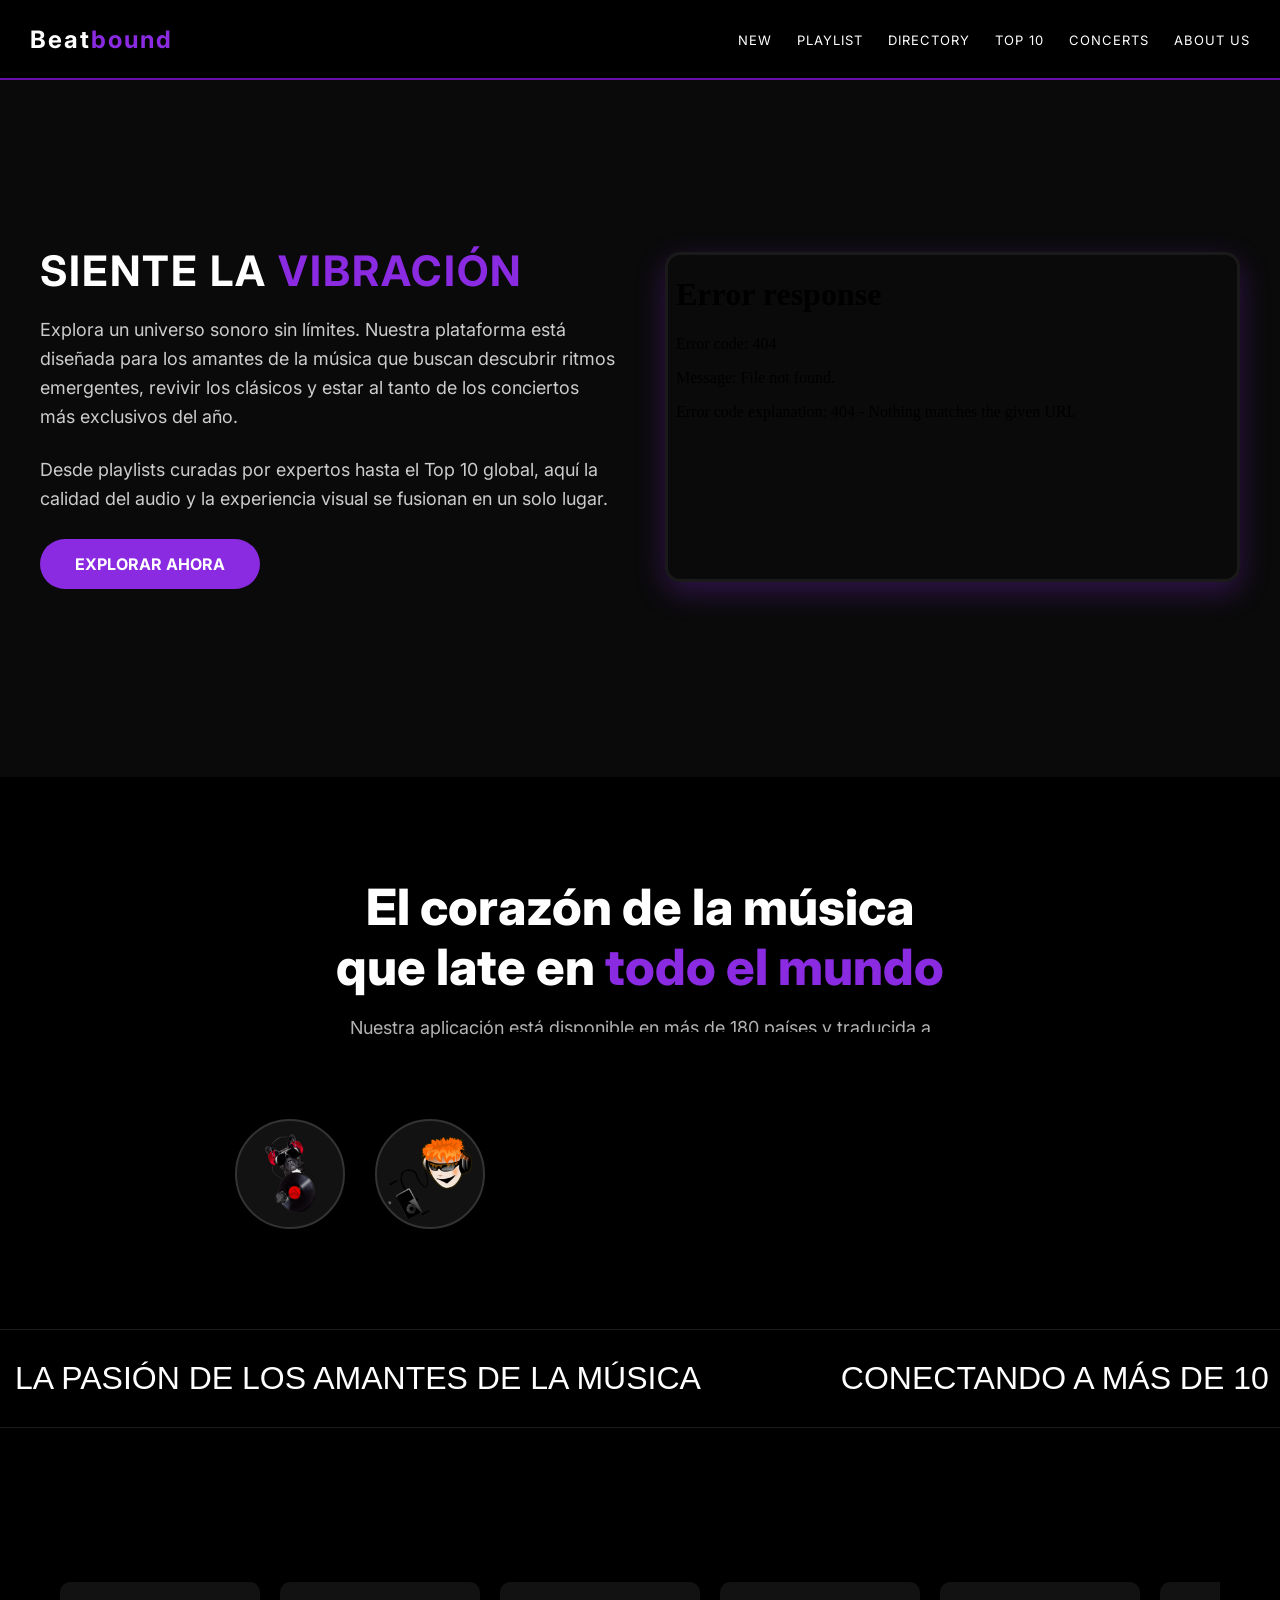
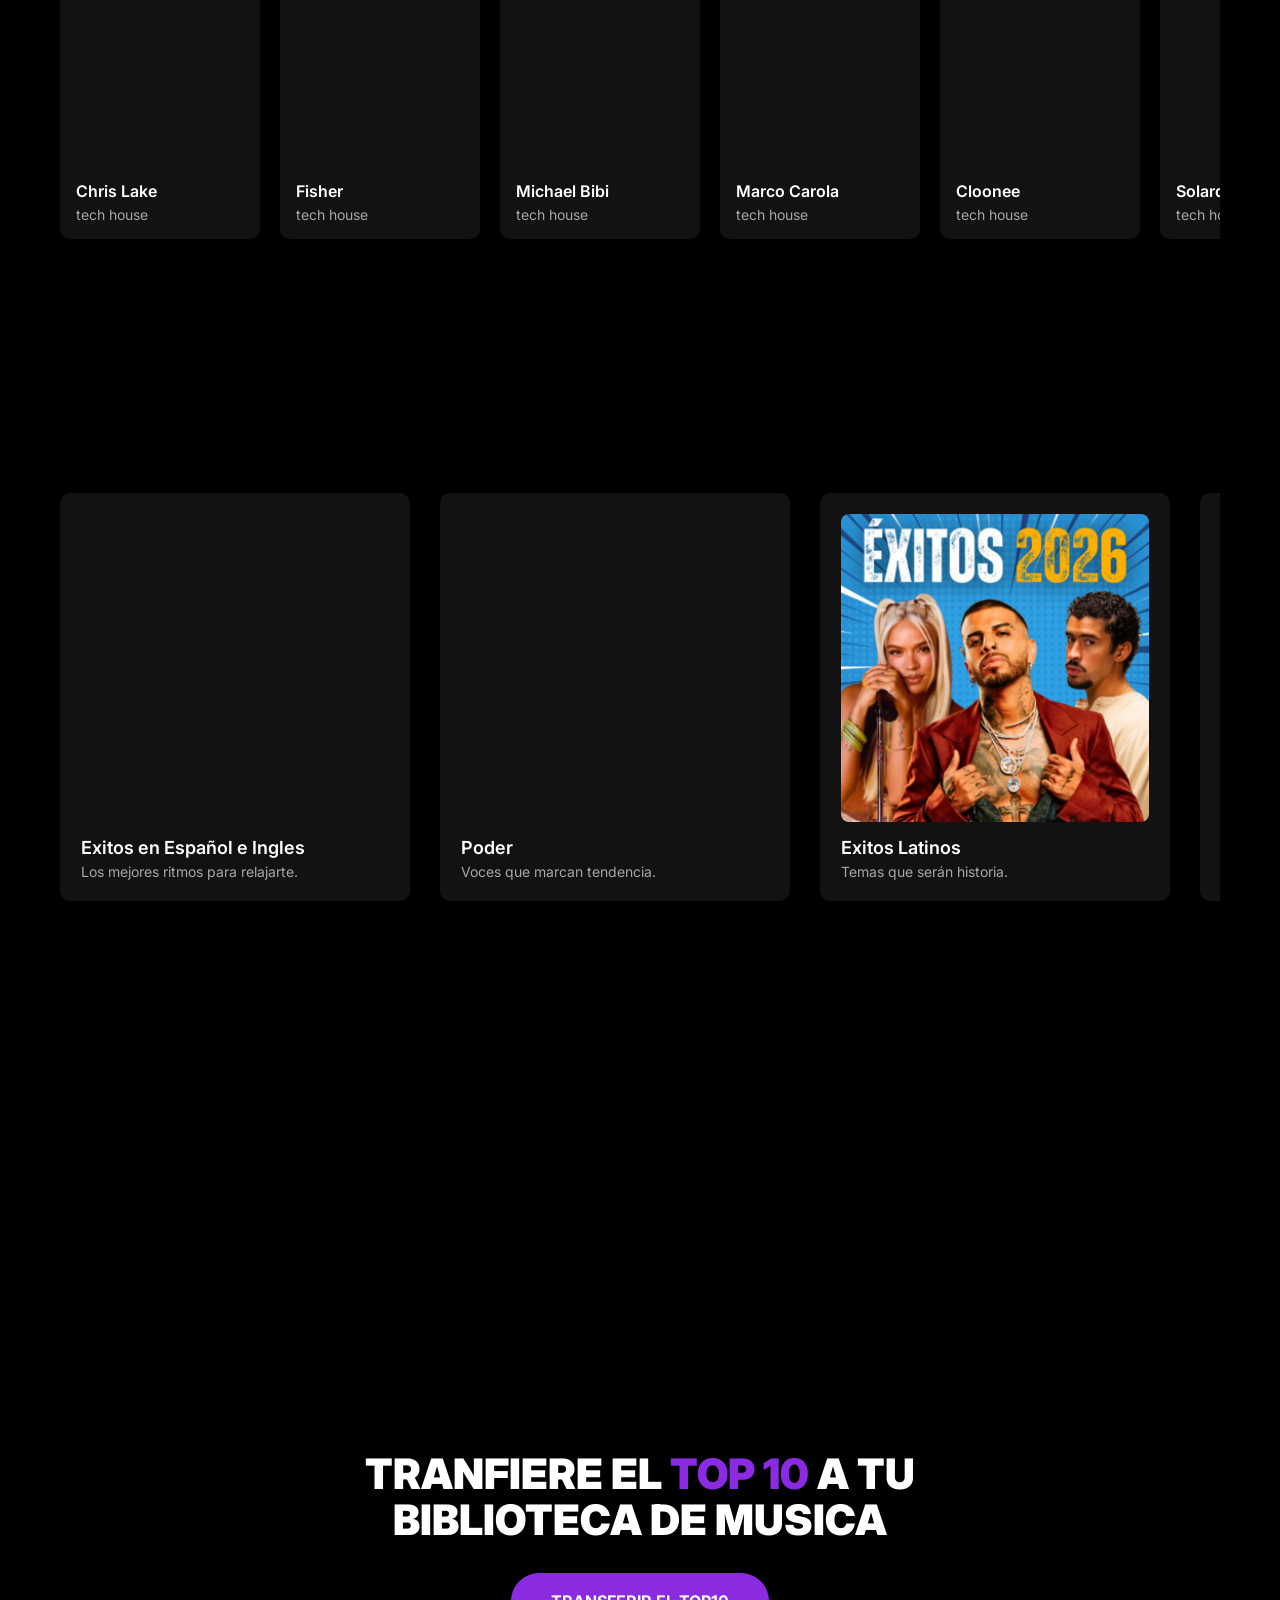
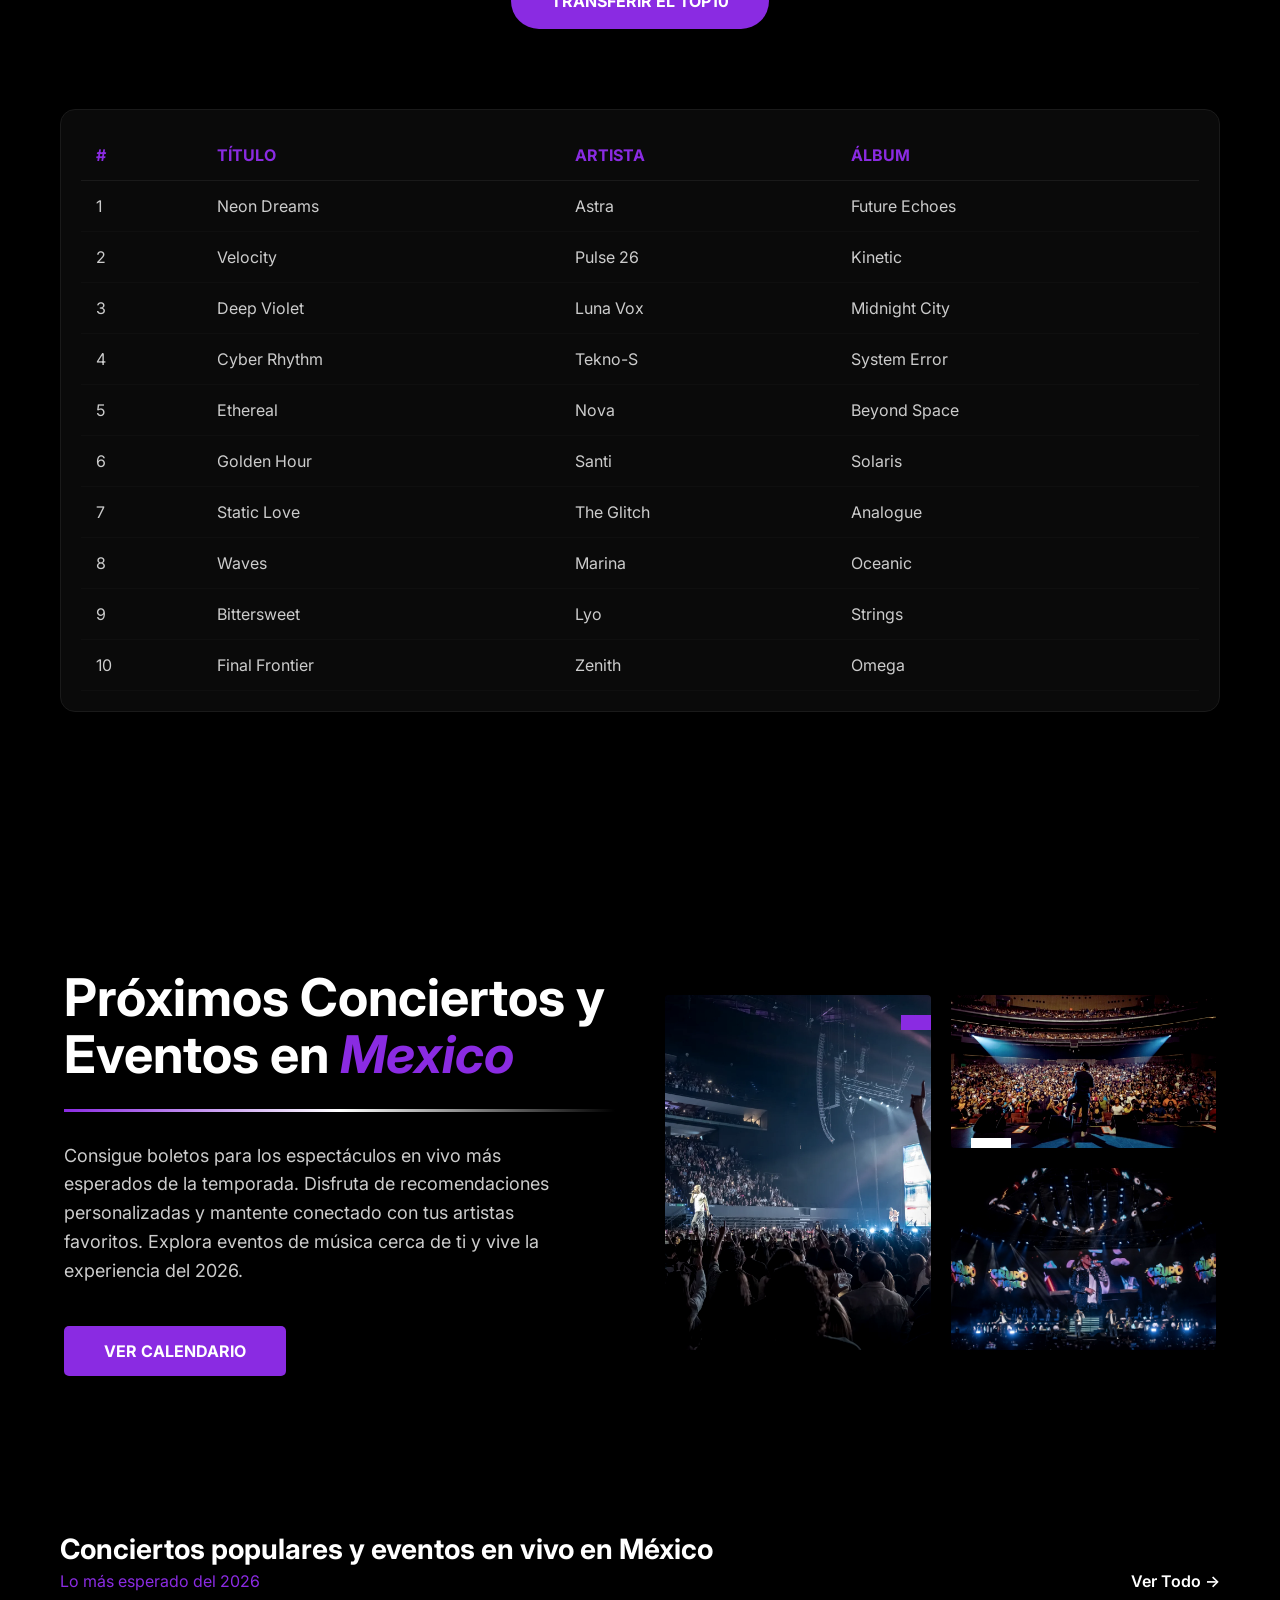
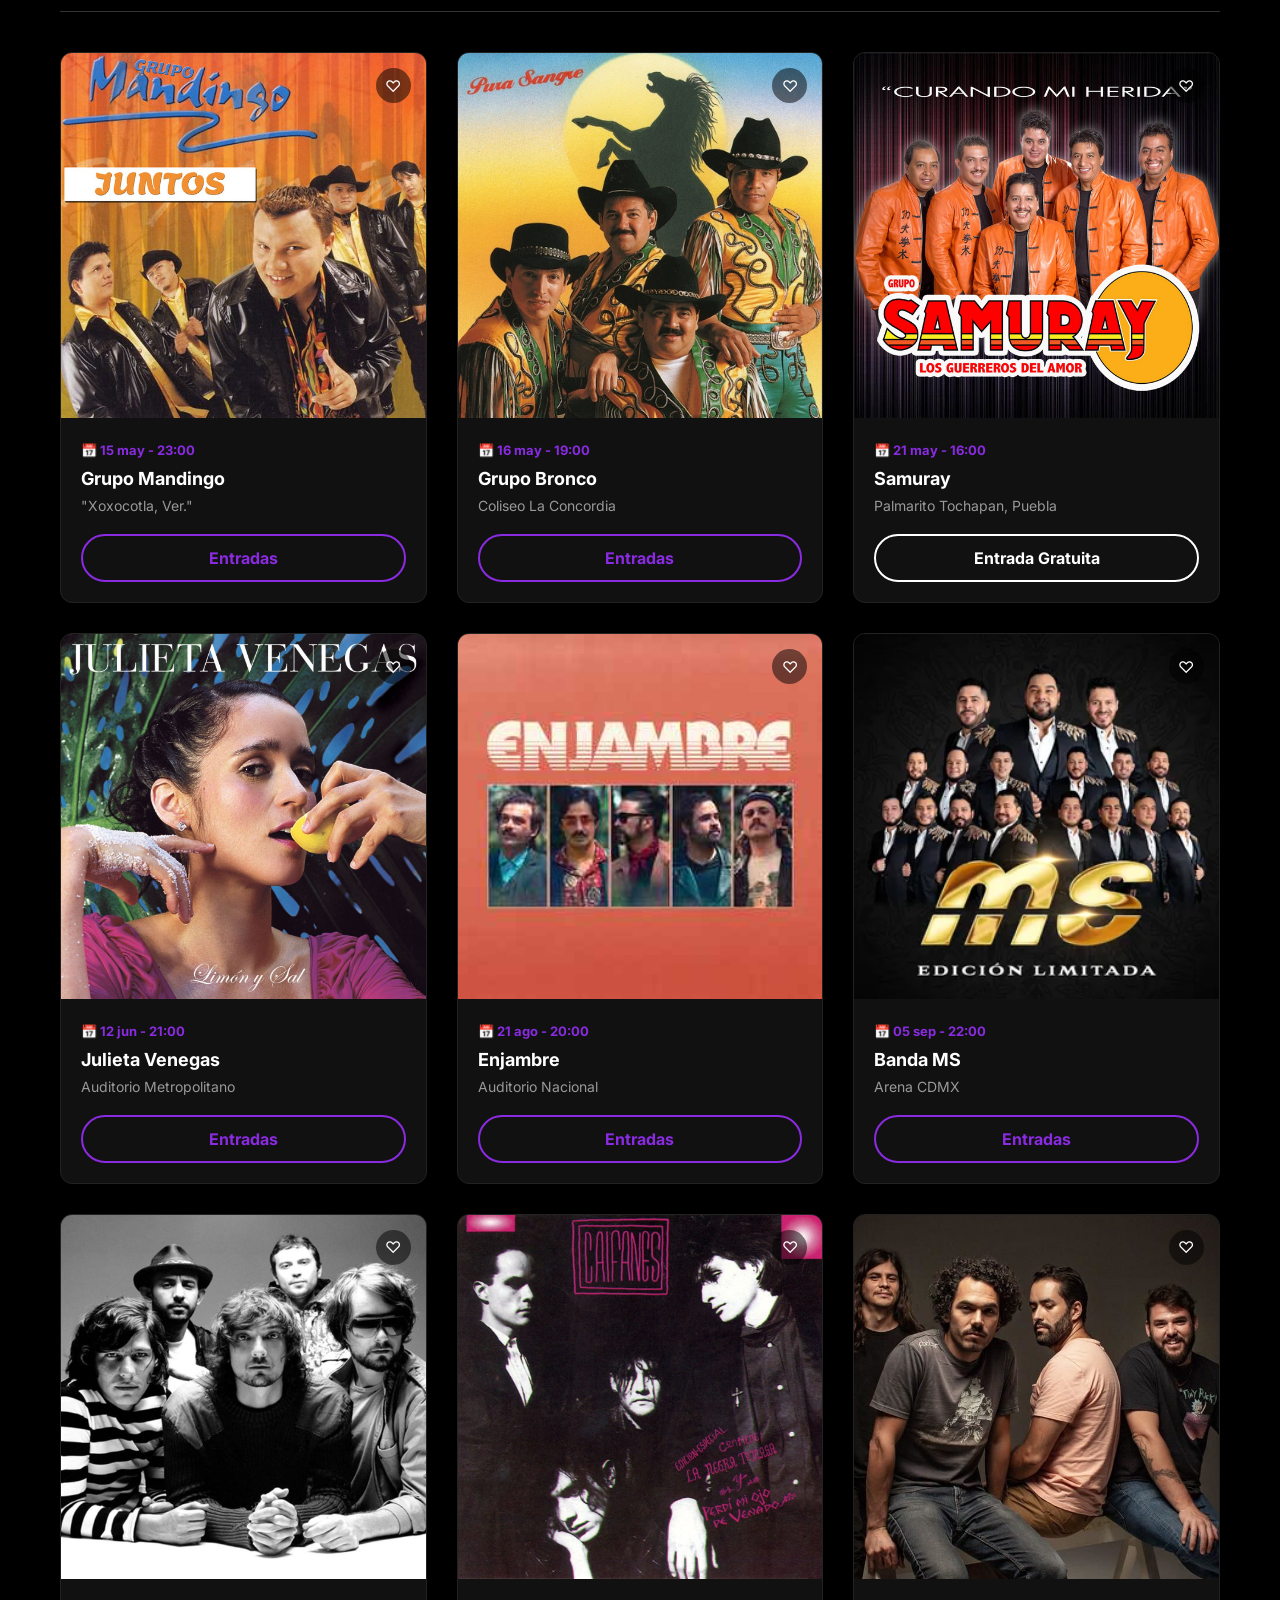
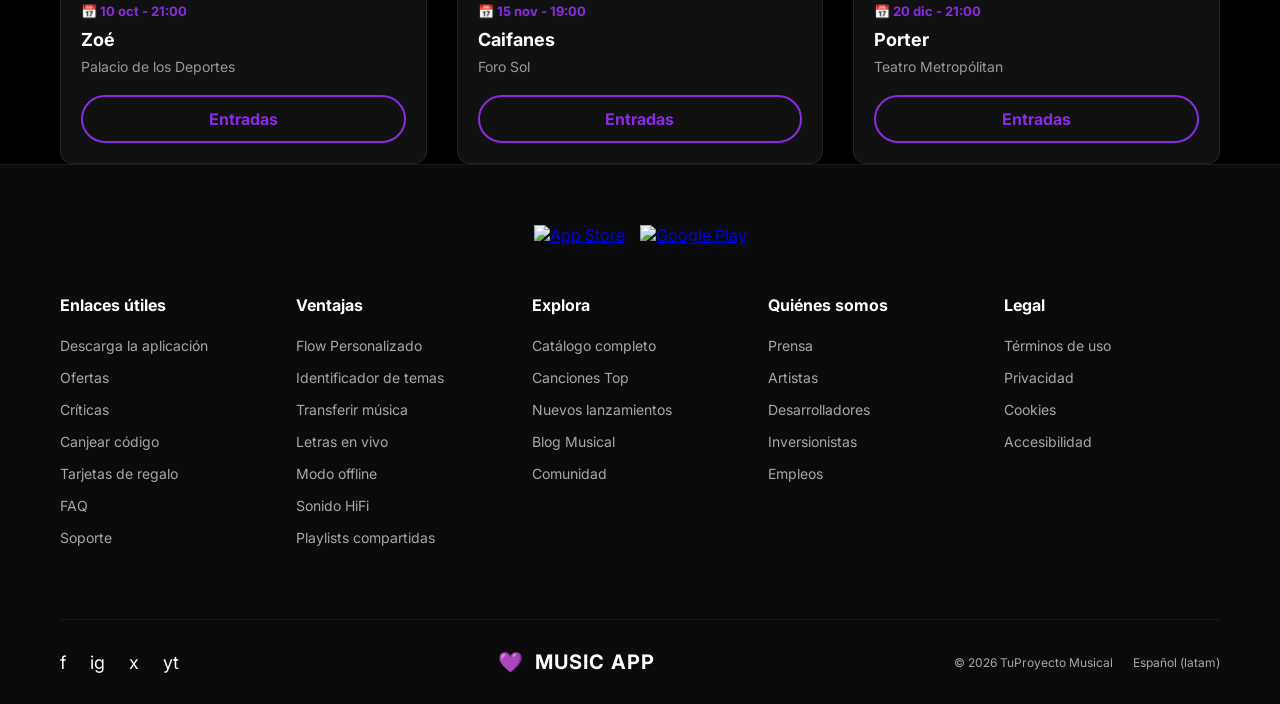
==== index.html @ add7753a "Add files via upload" ====
<!DOCTYPE html>
<html lang="en">
<head>
    <meta charset="UTF-8">
    <meta name="viewport" content="width=device-width, initial-scale=1.0">
    <link rel="stylesheet" href="CSS/ESTILO.CSS">
    <link rel="stylesheet" href="CSS/PT1.CSS">
    <link rel="stylesheet" href="CSS/SEPARADOR.CSS">
    <link rel="stylesheet" href="CSS/SLIDER1.CSS">
    <link rel="stylesheet" href="CSS/ARTISTAS DEL MOMENTO.CSS">
    <link rel="stylesheet" href="CSS/TOP10.CSS">
    <link rel="stylesheet" href="CSS/conciertos.css">
    <link rel="stylesheet" href="CSS/pie copy.css">
    <link rel="stylesheet" href="CSS/PLAYLIST.CSS"
    <title>Document</title>
</head>
<body>
  <!DOCTYPE html>
<html lang="es">
<head>
    <meta charset="UTF-8">
    <meta name="viewport" content="width=device-width, initial-scale=1.0">
    <title>Menú Elegante Morado</title>
    <link rel="stylesheet" href="style.css">
</head>
<body>

    <nav class="navbar">
        <div class="nav-container">
            <!-- Sección del Logo -->
            <div class="logo">
                <a href="#">Beat<span>bound</span></a>
            </div>

            <!-- Checkbox invisible para controlar el menú móvil -->
            <input type="checkbox" id="menu-toggle">
            <label for="menu-toggle" class="hamburger">&#9776;</label>

            <!-- Opciones del Menú -->
            <ul class="nav-links">
                <li><a href="#">NEW</a></li>
                <li><a href="#">PLAYLIST</a></li>
                <li><a href="#">DIRECTORY</a></li>
                <li><a href="#">TOP 10</a></li>
                <li><a href="#">CONCERTS</a></li>
                <li><a href="#"class="btn-about us">ABOUT US</a></li>
            </ul>
        </div>
    </nav>

    <!-- Contenedor para el resto del sitio -->
    <header class="hero">
        <h1>Bienvenidos</h1>
    </header>

 <section class="music-section">
    <div class="section-container">
        <!-- Columna Izquierda: Descripción -->
        <div class="column-text">
            <h2 class="title">Siente la <span>Vibración</span></h2>
            <p class="description">
                Explora un universo sonoro sin límites. Nuestra plataforma está diseñada para los amantes de la música que buscan descubrir ritmos emergentes, revivir los clásicos y estar al tanto de los conciertos más exclusivos del año.
            </p>
            <p class="description">
                Desde playlists curadas por expertos hasta el Top 10 global, aquí la calidad del audio y la experiencia visual se fusionan en un solo lugar.
            </p>
            <a href="#" class="cta-button">EXPLORAR AHORA</a>
        </div>

        <!-- Columna Derecha: Video -->
        <div class="column-video">
            <div class="video-wrapper">
                <!-- Reemplaza el ID del video tras "embed/" por el tuyo -->
                <iframe 
                    src="VIDEOS/videoplayback.mp4" 
                    title="Reproductor de música" 
                    frameborder="0" 
                    allow="accelerometer; autoplay; clipboard-write; encrypted-media; gyroscope; picture-in-picture" 
                    allowfullscreen>
                </iframe>
            </div>
        </div>
    </div>
 </section>



    <section class="world-music-section">
        <!-- Título principal con span para resaltar en morado -->
        <h1 class="main-title">
            El corazón de la música <br> 
            que late en <span>todo el mundo</span>
        </h1>
        
        <!-- Subtítulo descriptivo -->
        <p class="sub-title">
            Nuestra aplicación está disponible en más de 180 países y traducida a 26 idiomas.
        </p>
        
        <!-- Contenedor de la fila de personajes (estilo imagen_97545c.png) -->
        <div class="avatars-row">
            <div class="avatar-card">
                <img src="IMAGENES/pngwing.com.png" alt="Usuario 1">
            </div>
            <div class="avatar-card">
                <img src="IMAGENES/pngwing.com (1).png" alt="Usuario 2">
            </div>
            <div class="avatar-card">
                <img src="IMAGENES/pngwing.com (3).png" alt="Usuario 3">
            </div>
            <div class="avatar-card">
                <img src="IMAGENES/pngwing.com (4).png" alt="Usuario 4">
            </div>
            <div class="avatar-card">
                <img src="IMAGENES/pngwing.com (5).png" alt="Usuario 5">
            </div>
            <div class="avatar-card">
                <img src="IMAGENES/pngwing.com (2).png" alt="Usuario 6">
            </div>
        </div>
    </section>

</section>

<section class="ticker-section">
        <div class="ticker-wrap">
            <div class="ticker-track">
                <!-- Contenido 1 -->
                <span class="ticker-phrase">LA PASIÓN DE LOS AMANTES DE LA MÚSICA</span>
                <span class="music-heart"></span>
                <span class="ticker-phrase">CONECTANDO A MÁS DE 10 MILLONES</span>
                <span class="music-heart"></span>
                
                <!-- Contenido 2 (Duplicado exacto para efecto infinito) -->
                <span class="ticker-phrase">LA PASIÓN DE LOS AMANTES DE LA MÚSICA</span>
                <span class="music-heart"></span>
                <span class="ticker-phrase">CONECTANDO A MÁS DE 10 MILLONES</span>
                <span class="music-heart"></span>
            </div>
        </div>
    </section>

<!DOCTYPE html>
<html lang="es">
<head>
    <meta charset="UTF-8">
    <meta name="viewport" content="width=device-width, initial-scale=1.0">
    <title>Sección Artistas</title>
    <link rel="stylesheet" href="style.css">
</head>
<body>

    <section class="artists-section">
        <div class="container">
            <!-- Título de la sección -->
            <h2 class="section-title">ARTISTAS DEL MOMENTO</h2>

            <!-- Contenedor horizontal de Artistas -->
            <div class="artists-grid">
                
                <!-- Tarjeta de Artista 1 -->
                <div class="artist-card">
                    <div class="image-container">
                        <!-- Reemplaza con la URL real de la imagen (cuadrada) -->
                        <img src="IMAGENES/artista1.jpg">
                        <!-- Icono de reproducción al pasar el mouse -->
                        <div class="play-overlay">&#9658;</div>
                    </div>
                    <div class="artist-info">
                        <h3>Chris Lake</h3>
                        <p>tech house</p>
                    </div>
                </div>

                <!-- Tarjeta de Artista 2 -->
                <div class="artist-card">
                    <div class="image-container">
                        <img src="IMAGENES/artista2.jpg"alt="Artista 2">
                        <div class="play-overlay">&#9658;</div>
                    </div>
                    <div class="artist-info">
                        <h3>Fisher</h3>
                        <p>tech house</p>
                    </div>
                </div>

                <!-- Tarjeta de Artista 3 -->
                <div class="artist-card">
                    <div class="image-container">
                        <img src="IMAGENES/artista3.jpg"alt="Artista 3">
                        <div class="play-overlay">&#9658;</div>
                    </div>
                    <div class="artist-info">
                        <h3>Michael Bibi</h3>
                        <p>tech house</p>
                    </div>
                </div>

                <!-- Tarjeta de Artista 4 -->
                <div class="artist-card">
                    <div class="image-container">
                        <img src="IMAGENES/artista4.jpg"alt="Artista 4">
                        <div class="play-overlay">&#9658;</div>
                    </div>
                    <div class="artist-info">
                        <h3>Marco Carola</h3>
                        <p>tech house</p>
                    </div>
                </div>

                <!-- Tarjeta de Artista 5 -->
                <div class="artist-card">
                    <div class="image-container">
                        <img src="IMAGENES/artista5.jpg"alt="Artista 5">
                        <div class="play-overlay">&#9658;</div>
                    </div>
                    <div class="artist-info">
                        <h3>Cloonee</h3>
                        <p>tech house</p>
                    </div>
                </div>

                <!-- Tarjeta de Artista 6 -->
                <div class="artist-card">
                    <div class="image-container">
                        <img src="IMAGENES/artista6.jpg"alt="Artista 6">
                        <div class="play-overlay">&#9658;</div>
                    </div>
                    <div class="artist-info">
                        <h3>Solardo</h3>
                        <p>tech housE</p>
                    </div>
                </div>

            </div> <!-- Fin de artists-grid -->
        </div> <!-- Fin de container -->
    </section>

    <section class="playlists-section">
        <div class="container">
            <!-- Título de la sección -->
            <h2 class="section-title">PLAYLISTS DEL MOMENTO</h2>

            <!-- Contenedor de la cuadrícula de Playlists (2 filas de 3) -->
            <div class="playlists-grid">
                
                <!-- Playlist 1 (Fila 1, Col 1) -->
                <div class="playlist-card">
                    <div class="image-container">
                        <!-- Reemplaza con la URL real de la imagen -->
                        <img src="IMAGENES/pl1.jpg" alt="Playlist 1">
                        <!-- Icono de reproducción al pasar el mouse -->
                
                    </div>
                    <div class="playlist-info">
                        <h3>Exitos en Español e Ingles</h3>
                        <p>Los mejores ritmos para relajarte.</p>
                    </div>
                </div>

                <!-- Playlist 2 (Fila 1, Col 2) -->
                <div class="playlist-card">
                    <div class="image-container">
                        <img src="IMAGENES/pl2.jpg" alt="Playlist 2">
               
                    </div>
                    <div class="playlist-info">
                        <h3>Poder</h3>
                        <p>Voces que marcan tendencia.</p>
                    </div>
                </div>

                <!-- Playlist 3 (Fila 1, Col 3) -->
                <div class="playlist-card">
                    <div class="image-container">
                        <img src="IMAGENES/pl3.jpg" alt="Playlist 3">
                    
                    </div>
                    <div class="playlist-info">
                        <h3>Exitos Latinos</h3>
                        <p>Temas que serán historia.</p>
                    </div>
                </div>

                <!-- Playlist 4 (Fila 2, Col 1) -->
                <div class="playlist-card">
                    <div class="image-container">
                        <img src="IMAGENES/pl4.webp" alt="Playlist 4">
                      
                    </div>
                    <div class="playlist-info">
                        <h3>Chill Urbano</h3>
                        <p>Beats relajados.</p>
                    </div>
                </div>

                <!-- Playlist 5 (Fila 2, Col 2) -->
                <div class="playlist-card">
                    <div class="image-container">
                        <img src="IMAGENES/pl5.jpg" alt="Playlist 5">
                        
                    </div>
                    <div class="playlist-info">
                        <h3>Piso de Baile</h3>
                        <p>La energía que necesitas para la fiesta.</p>
                    </div>
                </div>

                <!-- Playlist 6 (Fila 2, Col 3) -->
                <div class="playlist-card">
                    <div class="image-container">
                        <img src="IMAGENES/pl6.jpg" alt="Playlist 6">
                        
                    </div>
                    <div class="playlist-info">
                        <h3>Hecho de Barrio</h3>
                        <p>Descubre sonidos de todo el mundo.</p>
                    </div>
                </div>

            </div> <!-- Fin de playlists-grid -->
        </div> <!-- Fin de container -->
    </section>


<section class="transfer-section">
        <!-- Collage de portadas (Estilo visual de la imagen) -->
        <div class="collage-container">
            <div class="album-art art-1"><img src="IMAGENES/tp1.jpg" alt="Cover 1"></div>
            <div class="album-art art-2"><img src="IMAGENES/tp2.jpg" alt="Cover 2"></div>
            <div class="album-art art-3">
                <div class="transfer-card">
                    <div class="card-icons">🎵 ➔ 💜</div>
                    <div class="progress-bar"><div class="fill"></div></div>
                    <div class="percentage">70%</div>
                </div>
            </div>
            <div class="album-art art-4"><img src="IMAGENES/tp3.jpg" alt="Cover 3"></div>
            <div class="album-art art-5"><img src="IMAGENES/tp4.jpg" alt="Cover 4"></div>
        </div>

        <!-- Texto y Botón solicitado -->
        <div class="transfer-content">
            <h1 class="transfer-title">TRANFIERE EL <span>TOP 10</span> A TU BIBLIOTECA DE MUSICA</h1>
            <a href="#" class="transfer-btn">TRANSFERIR EL TOP10</a>
        </div>

        <!-- Tabla del Top 10 2026 -->
        <div class="top-list-container">
            <table class="top-table">
                <thead>
                    <tr>
                        <th>#</th>
                        <th>TÍTULO</th>
                        <th>ARTISTA</th>
                        <th>ÁLBUM</th>
                    </tr>
                </thead>
                <tbody>
                    <tr><td>1</td><td>Neon Dreams</td><td>Astra</td><td>Future Echoes</td></tr>
                    <tr><td>2</td><td>Velocity</td><td>Pulse 26</td><td>Kinetic</td></tr>
                    <tr><td>3</td><td>Deep Violet</td><td>Luna Vox</td><td>Midnight City</td></tr>
                    <tr><td>4</td><td>Cyber Rhythm</td><td>Tekno-S</td><td>System Error</td></tr>
                    <tr><td>5</td><td>Ethereal</td><td>Nova</td><td>Beyond Space</td></tr>
                    <tr><td>6</td><td>Golden Hour</td><td>Santi</td><td>Solaris</td></tr>
                    <tr><td>7</td><td>Static Love</td><td>The Glitch</td><td>Analogue</td></tr>
                    <tr><td>8</td><td>Waves</td><td>Marina</td><td>Oceanic</td></tr>
                    <tr><td>9</td><td>Bittersweet</td><td>Lyo</td><td>Strings</td></tr>
                    <tr><td>10</td><td>Final Frontier</td><td>Zenith</td><td>Omega</td></tr>
                </tbody>
            </table>
        </div>
    </section>


<section class="events-banner">
        <div class="banner-container">
            
            <!-- Columna Izquierda: Información -->
            <div class="info-side">
                <h1 class="banner-title">Próximos Conciertos y Eventos en <span>Mexico</span></h1>
                <div class="divider"></div>
                <p class="banner-description">
                    Consigue boletos para los espectáculos en vivo más esperados de la temporada. 
                    Disfruta de recomendaciones personalizadas y mantente conectado con tus artistas favoritos. 
                    Explora eventos de música cerca de ti y vive la experiencia del 2026.
                </p>
                <a href="#" class="banner-btn">VER CALENDARIO</a>
            </div>

            <!-- Columna Derecha: Collage de Imágenes -->
            <div class="image-side">
                <div class="img-wrapper large">
                    <img src="IMAGENES/con1.webp" alt="Concierto Principal">
                    <div class="accent-box purple"></div>
                </div>
                <div class="img-wrapper medium">
                    <img src="IMAGENES/con2.webp" alt="Banda en vivo">
                    <div class="accent-box white"></div>
                </div>
                <div class="img-wrapper small">
                    <img src="IMAGENES/con3.jpg" alt="Público">
                </div>
            </div>

        </div>
    </section>


<section class="concerts-section">
        <div class="container">
            <!-- Encabezado de la sección -->
            <div class="header-flex">
                <div class="header-text">
                    <h2>Conciertos populares y eventos en vivo en México</h2>
                    <p>Lo más esperado del 2026</p>
                </div>
                <a href="#" class="view-all">Ver Todo &rarr;</a>
            </div>

            <!-- Cuadrícula de 3x3 -->
            <div class="concerts-grid">
                
                <!-- Tarjeta de ejemplo (Se repite 9 veces para completar las 3 filas) -->
                <!-- Fila 1 -->
                <div class="event-card">
                    <div class="img-box">
                        <img src="IMAGENES/gr1.jpg" alt="Concierto">
                        <span class="heart-icon">&#9825;</span>
                    </div>
                    <div class="event-details">
                        <span class="date">📅 15 may - 23:00</span>
                        <h3>Grupo Mandingo</h3>
                        <p class="location">"Xoxocotla, Ver."</p>
                        <a href="#" class="btn-tickets">Entradas</a>
                    </div>
                </div>

                <div class="event-card">
                    <div class="img-box">
                        <img src="IMAGENES/gr2.jpg" alt="Concierto">
                        <span class="heart-icon">&#9825;</span>
                    </div>
                    <div class="event-details">
                        <span class="date">📅 16 may - 19:00</span>
                        <h3>Grupo Bronco</h3>
                        <p class="location">Coliseo La Concordia</p>
                        <a href="#" class="btn-tickets">Entradas</a>
                    </div>
                </div>

                <div class="event-card">
                    <div class="img-box">
                        <img src="IMAGENES/gr3.jpg" alt="Concierto">
                        <span class="heart-icon">&#9825;</span>
                    </div>
                    <div class="event-details">
                        <span class="date">📅 21 may - 16:00</span>
                        <h3>Samuray</h3>
                        <p class="location">Palmarito Tochapan, Puebla</p>
                        <a href="#" class="btn-tickets free">Entrada Gratuita</a>
                    </div>
                </div>

                <!-- Fila 2 -->
                <div class="event-card">
                    <div class="img-box">
                        <img src="IMAGENES/gr4.jpg" alt="Concierto">
                        <span class="heart-icon">&#9825;</span>
                    </div>
                    <div class="event-details">
                        <span class="date">📅 12 jun - 21:00</span>
                        <h3>Julieta Venegas</h3>
                        <p class="location">Auditorio Metropolitano</p>
                        <a href="#" class="btn-tickets">Entradas</a>
                    </div>
                </div>

                <div class="event-card">
                    <div class="img-box">
                        <img src="IMAGENES/gr5.jpg" alt="Concierto">
                        <span class="heart-icon">&#9825;</span>
                    </div>
                    <div class="event-details">
                        <span class="date">📅 21 ago - 20:00</span>
                        <h3>Enjambre</h3>
                        <p class="location">Auditorio Nacional</p>
                        <a href="#" class="btn-tickets">Entradas</a>
                    </div>
                </div>

                <div class="event-card">
                    <div class="img-box">
                        <img src="IMAGENES/gr6.webp" alt="Concierto">
                        <span class="heart-icon">&#9825;</span>
                    </div>
                    <div class="event-details">
                        <span class="date">📅 05 sep - 22:00</span>
                        <h3>Banda MS</h3>
                        <p class="location">Arena CDMX</p>
                        <a href="#" class="btn-tickets">Entradas</a>
                    </div>
                </div>

                <!-- Fila 3 -->
                <div class="event-card">
                    <div class="img-box">
                        <img src="IMAGENES/gr7.jpg" alt="Concierto">
                        <span class="heart-icon">&#9825;</span>
                    </div>
                    <div class="event-details">
                        <span class="date">📅 10 oct - 21:00</span>
                        <h3>Zoé</h3>
                        <p class="location">Palacio de los Deportes</p>
                        <a href="#" class="btn-tickets">Entradas</a>
                    </div>
                </div>

                <div class="event-card">
                    <div class="img-box">
                        <img src="IMAGENES/gr8.jpg" alt="Concierto">
                        <span class="heart-icon">&#9825;</span>
                    </div>
                    <div class="event-details">
                        <span class="date">📅 15 nov - 19:00</span>
                        <h3>Caifanes</h3>
                        <p class="location">Foro Sol</p>
                        <a href="#" class="btn-tickets">Entradas</a>
                    </div>
                </div>

                <div class="event-card">
                    <div class="img-box">
                        <img src="IMAGENES/gr9.jpg" alt="Concierto">
                        <span class="heart-icon">&#9825;</span>
                    </div>
                    <div class="event-details">
                        <span class="date">📅 20 dic - 21:00</span>
                        <h3>Porter</h3>
                        <p class="location">Teatro Metropólitan</p>
                        <a href="#" class="btn-tickets">Entradas</a>
                    </div>
                </div>

            </div>
        </div>
    </section>

    


</body>

<footer class="main-footer">
    <div class="footer-container">
        
        <!-- Sección superior: Tiendas de Apps -->
        <div class="footer-apps">
            <a href="#" class="app-btn"><img src="https://upload.wikimedia.org/wikipedia/commons/3/3c/Download_on_the_App_Store_Badge.svg" alt="App Store"></a>
            <a href="#" class="app-btn"><img src="https://upload.wikimedia.org/wikipedia/commons/7/78/Google_Play_Store_badge_EN.svg" alt="Google Play"></a>
        </div>

        <!-- Sección central: Columnas de enlaces -->
        <div class="footer-grid">
            <div class="footer-column">
                <h3>Enlaces útiles</h3>
                <ul>
                    <li><a href="#">Descarga la aplicación</a></li>
                    <li><a href="#">Ofertas</a></li>
                    <li><a href="#">Críticas</a></li>
                    <li><a href="#">Canjear código</a></li>
                    <li><a href="#">Tarjetas de regalo</a></li>
                    <li><a href="#">FAQ</a></li>
                    <li><a href="#">Soporte</a></li>
                </ul>
            </div>

            <div class="footer-column">
                <h3>Ventajas</h3>
                <ul>
                    <li><a href="#">Flow Personalizado</a></li>
                    <li><a href="#">Identificador de temas</a></li>
                    <li><a href="#">Transferir música</a></li>
                    <li><a href="#">Letras en vivo</a></li>
                    <li><a href="#">Modo offline</a></li>
                    <li><a href="#">Sonido HiFi</a></li>
                    <li><a href="#">Playlists compartidas</a></li>
                </ul>
            </div>

            <div class="footer-column">
                <h3>Explora</h3>
                <ul>
                    <li><a href="#">Catálogo completo</a></li>
                    <li><a href="#">Canciones Top</a></li>
                    <li><a href="#">Nuevos lanzamientos</a></li>
                    <li><a href="#">Blog Musical</a></li>
                    <li><a href="#">Comunidad</a></li>
                </ul>
            </div>

            <div class="footer-column">
                <h3>Quiénes somos</h3>
                <ul>
                    <li><a href="#">Prensa</a></li>
                    <li><a href="#">Artistas</a></li>
                    <li><a href="#">Desarrolladores</a></li>
                    <li><a href="#">Inversionistas</a></li>
                    <li><a href="#">Empleos</a></li>
                </ul>
            </div>

            <div class="footer-column">
                <h3>Legal</h3>
                <ul>
                    <li><a href="#">Términos de uso</a></li>
                    <li><a href="#">Privacidad</a></li>
                    <li><a href="#">Cookies</a></li>
                    <li><a href="#">Accesibilidad</a></li>
                </ul>
            </div>
        </div>

        <!-- Sección inferior: Redes, Logo y Copyright -->
        <div class="footer-bottom">
            <div class="social-links">
                <a href="#">f</a>
                <a href="#">ig</a>
                <a href="#">x</a>
                <a href="#">yt</a>
            </div>

            <div class="footer-logo">
                <span class="heart-logo">💜</span> <strong>MUSIC APP</strong>
            </div>

            <div class="footer-info">
                <span>&copy; 2026 TuProyecto Musical</span>
                <span class="lang-selector">Español (latam)</span>
            </div>
        </div>

    </div>
</footer>
</html>
---- CSS/ESTILO.CSS ----
/* Importar fuente moderna */
@import url('https://fonts.googleapis.com/css2?family=Inter:wght@400;700&display=swap');

* {
    margin: 0;
    padding: 0;
    box-sizing: border-box;
    font-family: 'Inter', sans-serif;
}

body {
    background-color: #0a0a0a;
}

/* --- Navegador Principal --- */
.navbar {
    background: #000000;
    height: 80px;
    width: 100%;
    border-bottom: 2px solid #6a0dad; /* Línea morada elegante */
    position: fixed;
    top: 0;
    z-index: 1000;
    /* Animación de entrada: cae desde arriba */
    animation: slideDown 1s ease-out forwards;
}

.nav-container {
    height: 100%;
    margin: 0 auto;
    display: flex;
    justify-content: space-between; /* Logo izquierda, Links derecha */
    align-items: center;
    padding: 0 30px;
}

/* --- Estilo del Logo --- */
.logo a {
    color: #ffffff;
    font-size: 24px;
    font-weight: 700;
    text-decoration: none;
    letter-spacing: 2px;
}

.logo span {
    color: #8a2be2; /* Morado eléctrico */
}

/* --- Enlaces de Navegación --- */
.nav-links {
    display: flex;
    list-style: none;
}

.nav-links li {
    margin-left: 25px;
}

.nav-links a {
    color: #ffffff;
    text-decoration: none;
    font-size: 13px;
    font-weight: 400;
    letter-spacing: 1px;
    transition: color 0.3s ease;
}

.nav-links a:hover {
    color: #a349f5;
}

/* Botón especial para Conciertos */
.btn-conciertos {
    border: 1px solid #8a2be2;
    padding: 8px 15px;
    border-radius: 4px;
    background: rgba(138, 43, 226, 0.1);
}

.btn-conciertos:hover {
    background: #8a2be2 !important;
    color: white !important;
}

/* --- Menú Hamburguesa (Mobile) --- */
#menu-toggle {
    display: none;
}

.hamburger {
    display: none;
    color: white;
    font-size: 28px;
    cursor: pointer;
}

/* --- Animación de entrada --- */
@keyframes slideDown {
    0% {
        transform: translateY(-100%);
        opacity: 0;
    }
    100% {
        transform: translateY(0);
        opacity: 1;
    }
}

/* --- Responsive (Tabletas y Celulares) --- */
@media screen and (max-width: 850px) {
    .hamburger {
        display: block;
    }

    .nav-links {
        position: fixed;
        top: 80px;
        left: -100%; /* Oculto a la izquierda */
        flex-direction: column;
        background: #000;
        width: 100%;
        height: calc(100vh - 80px);
        text-align: center;
        transition: all 0.5s ease;
        padding-top: 50px;
    }

    .nav-links li {
        margin: 20px 0;
    }

    .nav-links a {
        font-size: 18px;
    }

    /* Mostrar menú al hacer clic en el checkbox */
    #menu-toggle:checked ~ .nav-links {
        left: 0;
    }
}
---- CSS/PT1.CSS ----
/* --- Configuración de la Sección --- */
.music-section {
    background-color: #0a0a0a; /* Negro fondo */
    padding: 80px 20px;
    display: flex;
    justify-content: center;
    align-items: center;
    min-height: 80vh;
}

.section-container {
    max-width: 1200px;
    width: 100%;
    display: grid;
    grid-template-columns: 1fr 1fr; /* Dos columnas iguales */
    gap: 50px;
    align-items: center;
}

/* --- Columna de Texto --- */
.column-text {
    color: #ffffff;
}

.column-text .title {
    font-size: 42px;
    font-weight: 700;
    margin-bottom: 20px;
    text-transform: uppercase;
    letter-spacing: 2px;
}

.column-text .title span {
    color: #8a2be2; /* Morado */
}

.column-text .description {
    font-size: 18px;
    line-height: 1.6;
    color: #cccccc; /* Blanco grisáceo para mejor lectura */
    margin-bottom: 25px;
}

/* Botón de Acción */
.cta-button {
    display: inline-block;
    padding: 15px 35px;
    background-color: #8a2be2;
    color: #ffffff;
    text-decoration: none;
    font-weight: 700;
    border-radius: 50px;
    transition: transform 0.3s ease, background-color 0.3s ease;
}

.cta-button:hover {
    background-color: #6a0dad;
    transform: scale(1.05);
}

/* --- Columna de Video --- */
.column-video {
    width: 100%;
}

.video-wrapper {
    position: relative;
    padding-bottom: 56.25%; /* Relación de aspecto 16:9 */
    height: 0;
    overflow: hidden;
    border-radius: 15px;
    border: 3px solid #1a1a1a;
    box-shadow: 0 10px 30px rgba(138, 43, 226, 0.3); /* Resplandor morado */
}

.video-wrapper iframe {
    position: absolute;
    top: 0;
    left: 0;
    width: 100%;
    height: 100%;
}

/* --- Responsive (Móvil) --- */
@media (max-width: 900px) {
    .section-container {
        grid-template-columns: 1fr; /* Una sola columna en móviles */
        text-align: center;
    }

    .column-text .title {
        font-size: 32px;
    }

    .column-video {
        order: -1; /* El video aparece arriba en móviles */
    }
}
---- CSS/SEPARADOR.CSS ----
/* --- Estilos Generales --- */
body {
    margin: 0;
    padding: 0;
    font-family: 'Helvetica Neue', Arial, sans-serif;
    background-color: #000000; /* Fondo negro puro */
    overflow-x: hidden;
}

/* --- Contenedor de la Sección --- */
.world-music-section {
    padding: 100px 20px;
    text-align: center;
    background-color: #000000;
    /* Animación de entrada similar al menú */
    animation: fadeInSlide 1.2s ease-out forwards;
}

/* --- Títulos --- */
.main-title {
    color: #ffffff; /* Blanco */
    font-size: 50px;
    font-weight: 800;
    line-height: 1.2;
    margin-bottom: 20px;
}

.main-title span {
    color: #8a2be2; /* Tu morado característico */
}

.sub-title {
    color: #b3b3b3; /* Gris claro para elegancia */
    font-size: 18px;
    max-width: 600px;
    margin: 0 auto 60px auto;
}

/* --- Fila de Avatares --- */
.avatars-row {
    display: flex;
    justify-content: center;
    align-items: center;
    gap: 30px;
    flex-wrap: wrap; /* Adaptable a móviles */
}

.avatar-card {
    width: 110px;
    height: 110px;
    background-color: #121212; /* Negro ligeramente gris para resaltar */
    border-radius: 50%;
    display: flex;
    justify-content: center;
    align-items: center;
    border: 2px solid #333; /* Borde sutil inicial */
    transition: all 0.4s cubic-bezier(0.175, 0.885, 0.32, 1.275);
}

.avatar-card img {
    width: 80%;
    height: auto;
    object-fit: contain;
}

/* --- Efecto Hover --- */
.avatar-card:hover {
    transform: scale(1.15) translateY(-10px);
    border-color: #8a2be2; /* Resalta en morado al pasar el mouse */
    box-shadow: 0 10px 20px rgba(138, 43, 226, 0.3);
}

/* --- Animación de Entrada --- */
@keyframes fadeInSlide {
    0% {
        opacity: 0;
        transform: translateY(30px);
    }
    100% {
        opacity: 1;
        transform: translateY(0);
    }
}

/* --- Adaptabilidad Móvil --- */
@media (max-width: 768px) {
    .main-title {
        font-size: 32px;
    }
    
    .avatar-card {
        width: 80px;
        height: 80px;
    }
    
    .avatars-row {
        gap: 15px;
    }
}
---- CSS/SLIDER1.CSS ----
/* --- Base y Paleta --- */
body {
    margin: 0;
    padding: 0;
    background-color: #000000; /* Fondo negro puro */
}

/* --- Sección del Slider --- */
.ticker-section {
    background-color: #000000;
    padding: 30px 0; /* Espaciado vertical */
    border-top: 1px solid #1a1a1a; /* Borde sutil para integrar */
    border-bottom: 1px solid #1a1a1a;
    overflow: hidden; /* Importante: oculta el texto que sale de la vista */
    width: 100%;
}

.ticker-wrap {
    width: 100%;
    display: flex;
}

/* --- Pista que se mueve (Infinito) --- */
.ticker-track {
    display: flex;
    white-space: nowrap; /* Evita que el texto salte de línea */
    align-items: center;
    /* La animación mueve la pista completa. Ajusta el tiempo (20s) para velocidad */
    animation: ticker-move 20s linear infinite;
}

/* --- Estilo del Texto (Inspirado en image_1.png) --- */
.ticker-phrase {
    color: #ffffff; /* Tu blanco para el texto */
    /* Usamos una fuente muy gruesa y compacta para imitar la imagen */
    font-family:Arial, Helvetica, sans-serif; 
    font-weight: 80;
    font-size:xx-large;
    /* Reducimos el espacio entre letras para el look compacto de la imagen */
    letter-spacing: 0;
    margin: 0 15px; /* Espacio mínimo lateral */
}

/* --- Icono Corazón de Audio (Recreación CSS de image_1.png en Morado) --- */
.music-heart {
    position: relative;
    width: 30px;
    height: 30px;
    background-color: #8a2be2; /* Tu morado eléctrico */
    margin: 0 40px; /* Espacio grande alrededor del icono */
    border-radius: 50%;
    /* Efecto de resplandor morado para elegancia */
    box-shadow: 0 0 15px rgba(138, 43, 226, 0.6);
}

/* Recreación de las ondas de audio del corazón con pseudoelementos */
.music-heart::before,
.music-heart::after {
    content: '';
    position: absolute;
    width: 100%;
    height: 100%;
    background-color: inherit;
    border-radius: inherit;
}

.music-heart::before {
    top: -15px;
    left: 0;
}

.music-heart::after {
    left: 15px;
    top: 0;
}

/* Gira el cuadrado para formar el corazón */
.music-heart {
    transform: rotate(-45deg);
}

/* --- Animación Infinita Sin JS --- */
@keyframes ticker-move {
    0% {
        transform: translateX(0);
    }
    100% {
        /* Se mueve exactamente la mitad de la pista (el contenido 1), 
           revelando el contenido 2 en el mismo lugar, creando el bucle. */
        transform: translateX(-50%);
    }
}

/* --- Ajuste Responsivo (Móvil) --- */
@media (max-width: 768px) {
    .ticker-phrase {
        font-size: 50px; /* Texto más pequeño en móviles */
    }
    .music-heart {
        width: 40px;
        height: 40px;
    }
    .music-heart::before { top: -10px; }
    .music-heart::after { left: 10px; }
}
---- CSS/ARTISTAS DEL MOMENTO.CSS ----
/* --- Configuración General --- */
* {
    margin: 0;
    padding: 0;
    box-sizing: border-box;
}

body {
    font-family: 'Helvetica Neue', Arial, sans-serif;
    background-color: #000000; /* Fondo negro puro */
}

.container {
    max-width: 1300px;
    margin: 0 auto;
    padding: 0 20px;
}

/* --- Sección Artistas --- */
.artists-section {
    padding: 80px 0;
    background-color: #000000;
}

/* --- Título (Respetando tus colores) --- */
.section-title {
    color: #ffffff; /* Blanco */
    font-size: 28px;
    font-weight: 700;
    margin-bottom: 40px;
    letter-spacing: 1px;
    position: relative;
    padding-left: 15px;
}

/* Detalle morado al lado del título */
.section-title::before {
    content: '';
    position: absolute;
    left: 0;
    top: 50%;
    transform: translateY(-50%);
    width: 5px;
    height: 100%;
    background-color: #8a2be2; /* Tu morado característico */
    border-radius: 5px;
}

/* --- Fila Horizontal de Tarjetas (Como en la imagen) --- */
.artists-grid {
    display: flex;
    gap: 20px; /* Espacio entre tarjetas */
    overflow-x: auto; /* Permite desplazamiento horizontal */
    padding-bottom: 20px; /* Espacio para la barra de desplazamiento */
    scroll-behavior: smooth; /* Desplazamiento suave */
}

/* Personalización de la barra de desplazamiento (Scrollbar) */
.artists-grid::-webkit-scrollbar {
    height: 8px;
}

.artists-grid::-webkit-scrollbar-track {
    background: #1a1a1a; /* Fondo de la barra */
    border-radius: 10px;
}

.artists-grid::-webkit-scrollbar-thumb {
    background: #333; /* Color por defecto */
    border-radius: 10px;
}

.artists-grid::-webkit-scrollbar-thumb:hover {
    background: #8a2be2; /* Cambia a morado al pasar el mouse */
}

/* --- Estilo de la Tarjeta Individual --- */
.artist-card {
    flex: 0 0 200px; /* Ancho fijo de cada tarjeta, no se encoge */
    background-color: #121212; /* Gris muy oscuro, como en la imagen */
    border-radius: 10px;
    padding: 15px;
    transition: transform 0.3s ease, background-color 0.3s ease;
    cursor: pointer;
    border: 1px solid transparent;
}

/* Efecto Hover en la tarjeta completa */
.artist-card:hover {
    transform: translateY(-10px); /* Elevación */
    background-color: #1a1a1a; /* Un poco más claro */
    border-color: #8a2be2; /* Borde morado sutil */
    box-shadow: 0 10px 20px rgba(138, 43, 226, 0.2); /* Resplandor morado */
}

/* --- Contenedor de Imagen y Superposición --- */
.image-container {
    width: 100%;
    padding-bottom: 100%; /* Mantiene la imagen cuadrada */
    position: relative;
    border-radius: 8px;
    overflow: hidden;
    margin-bottom: 15px;
}

.image-container img {
    position: absolute;
    top: 0;
    left: 0;
    width: 100%;
    height: 100%;
    object-fit: cover; /* Ajusta la imagen sin deformarla */
}

/* Capa de reproducción que aparece en Hover (Como en la imagen_2.png) */
.play-overlay {
    position: absolute;
    top: 0;
    left: 0;
    width: 100%;
    height: 100%;
    background-color: rgba(138, 43, 226, 0.6); /* Fondo morado transparente */
    display: flex;
    justify-content: center;
    align-items: center;
    color: #ffffff;
    font-size: 40px;
    opacity: 0;
    transition: opacity 0.3s ease;
}

.image-container:hover .play-overlay {
    opacity: 1; /* Muestra el icono en hover */
}

/* --- Información del Artista --- */
.artist-info h3 {
    color: #ffffff; /* Texto blanco */
    font-size: 16px;
    font-weight: 600;
    margin-bottom: 5px;
    white-space: nowrap; /* Evita que el nombre salte de línea */
    overflow: hidden;
    text-overflow: ellipsis; /* Añade "..." si el nombre es muy largo */
}

.artist-info p {
    color: #a7a7a7; /* Gris claro */
    font-size: 14px;
}

/* --- Ajustes Móviles --- */
@media (max-width: 768px) {
    .section-title {
        font-size: 24px;
    }
    
    .artist-card {
        flex: 0 0 160px; /* Tarjetas más pequeñas en móvil */
        padding: 10px;
    }
    
    .artist-info h3 {
        font-size: 14px;
    }
    
    .artist-info p {
        font-size: 12px;
    }
}
---- CSS/TOP10.CSS ----
/* --- Estilos Base --- */
body {
    margin: 0;
    padding: 0;
    background-color: #000000; /* Fondo negro de tu página */
    font-family: 'Inter', sans-serif;
    color: #ffffff;
}

.transfer-section {
    padding: 100px 20px;
    text-align: center;
    max-width: 1200px;
    margin: 0 auto;
}

/* --- Estilo del Collage --- */
.collage-container {
    position: relative;
    height: 300px;
    margin-bottom: 50px;
    display: flex;
    justify-content: center;
    align-items: center;
}

.album-art {
    position: absolute;
    width: 120px;
    height: 120px;
    border-radius: 8px;
    overflow: hidden;
    box-shadow: 0 10px 30px rgba(0,0,0,0.5);
    transition: transform 0.3s ease;
}

.album-art img { width: 100%; height: 100%; object-fit: cover; }

/* Posicionamiento aleatorio similar a la imagen */
.art-1 { transform: translate(-200px, -60px) rotate(-5deg); }
.art-2 { transform: translate(-150px, 80px) rotate(5deg); }
.art-4 { transform: translate(150px, -80px) rotate(8deg); }
.art-5 { transform: translate(200px, 60px) rotate(-10deg); }

/* Tarjeta Central de Transferencia */
.art-3 {
    position: relative;
    z-index: 10;
    width: 180px;
    height: 200px;
    background: #1a1a1a;
    border: 2px solid #8a2be2;
    display: flex;
    flex-direction: column;
    justify-content: center;
    align-items: center;
    border-radius: 15px;
}

.card-icons { font-size: 24px; margin-bottom: 15px; }
.progress-bar {
    width: 80%;
    height: 8px;
    background: #333;
    border-radius: 10px;
    overflow: hidden;
}
.fill {
    width: 70%;
    height: 100%;
    background: #8a2be2; /* Tu morado */
    animation: loading 2s infinite ease-in-out;
}
.percentage { font-weight: bold; margin-top: 10px; font-size: 22px; }

/* --- Contenido de Texto --- */
.transfer-title {
    font-size: 42px;
    font-weight: 900;
    line-height: 1.1;
    max-width: 800px;
    margin: 0 auto 30px;
    text-transform: uppercase;
}

.transfer-title span { color: #8a2be2; }

.transfer-btn {
    display: inline-block;
    background-color: #8a2be2; /* Tu morado */
    color: white;
    padding: 18px 40px;
    text-decoration: none;
    font-weight: bold;
    border-radius: 50px;
    font-size: 16px;
    transition: background 0.3s, transform 0.3s;
}

.transfer-btn:hover {
    background-color: #a349f5;
    transform: scale(1.05);
}

/* --- Tabla Top 10 --- */
.top-list-container {
    margin-top: 80px;
    background: #0a0a0a;
    border-radius: 15px;
    padding: 20px;
    border: 1px solid #1a1a1a;
}

.top-table {
    width: 100%;
    border-collapse: collapse;
    text-align: left;
}

.top-table th {
    color: #8a2be2;
    padding: 15px;
    border-bottom: 1px solid #1a1a1a;
}

.top-table td {
    padding: 15px;
    border-bottom: 1px solid #0f0f0f;
    color: #ccc;
}

.top-table tr:hover td {
    background: #111;
    color: #fff;
}

/* --- Animación --- */
@keyframes loading {
    0% { opacity: 0.5; }
    50% { opacity: 1; }
    100% { opacity: 0.5; }
}

@media (max-width: 768px) {
    .transfer-title { font-size: 28px; }
    .album-art { width: 80px; height: 80px; }
    .art-3 { width: 140px; height: 160px; }
}
---- CSS/conciertos.css ----
/* --- Base --- */
body {
    margin: 0;
    padding: 0;
    background-color: #000000;
    font-family: 'Inter', sans-serif;
    overflow-x: hidden;
}

/* --- Contenedor Principal --- */
.events-banner {
    background-color: #000000;
    padding: 100px 5%;
    min-height: 80vh;
    display: flex;
    align-items: center;
}

.banner-container {
    max-width: 1300px;
    margin: 0 auto;
    display: grid;
    grid-template-columns: 1fr 1fr;
    gap: 50px;
    align-items: center;
}

/* --- Lado de Información --- */
.info-side {
    color: #ffffff;
}

.banner-title {
    font-size: 52px;
    font-weight: 700;
    line-height: 1.1;
    margin-bottom: 25px;
}

.banner-title span {
    color: #8a2be2; /* Tu morado */
    font-style: italic;
}

.divider {
    width: 100%;
    height: 3px;
    background: linear-gradient(to right, #8a2be2, #ffffff, #000000);
    margin-bottom: 30px;
}

.banner-description {
    font-size: 18px;
    color: #cccccc;
    line-height: 1.6;
    margin-bottom: 40px;
    max-width: 500px;
}

.banner-btn {
    display: inline-block;
    padding: 15px 40px;
    background-color: #8a2be2;
    color: #ffffff;
    text-decoration: none;
    font-weight: bold;
    border-radius: 5px;
    transition: 0.3s ease;
}

.banner-btn:hover {
    background-color: #a349f5;
    transform: translateY(-3px);
}

/* --- Lado del Collage (Estilo imagen_8.png) --- */
.image-side {
    position: relative;
    display: grid;
    grid-template-columns: repeat(2, 1fr);
    gap: 20px;
}

.img-wrapper {
    position: relative;
    overflow: hidden;
    border-radius: 4px;
}

.img-wrapper img {
    width: 100%;
    height: 100%;
    object-fit: cover;
    filter: grayscale(30%) contrast(110%);
    transition: 0.5s ease;
}

.img-wrapper:hover img {
    filter: grayscale(0%) contrast(100%);
    transform: scale(1.05);
}

/* Tamaños asimétricos */
.large {
    grid-row: span 2;
}

/* Cuadros de acento (como los pequeños cuadros de colores en la imagen) */
.accent-box {
    position: absolute;
    width: 40px;
    height: 15px;
    z-index: 2;
}

.accent-box.purple {
    top: 20px;
    right: -10px;
    background-color: #8a2be2;
}

.accent-box.white {
    bottom: -5px;
    left: 20px;
    background-color: #ffffff;
}

/* --- Responsive --- */
@media (max-width: 992px) {
    .banner-container {
        grid-template-columns: 1fr;
        text-align: center;
    }

    .divider {
        margin: 0 auto 30px;
    }

    .banner-description {
        margin: 0 auto 40px;
    }

    .image-side {
        margin-top: 50px;
    }
}

/* --- Estilos Generales --- */
* { margin: 0; padding: 0; box-sizing: border-box; }

body {
    background-color: #000000;
    font-family: 'Segoe UI', Tahoma, Geneva, Verdana, sans-serif;
    color: #ffffff;
}

.container {
    max-width: 1200px;
    margin: 0 auto;
    padding: 60px 20px;
}

/* --- Encabezado --- */
.header-flex {
    display: flex;
    justify-content: space-between;
    align-items: flex-end;
    margin-bottom: 40px;
    border-bottom: 1px solid #333;
    padding-bottom: 20px;
}

.header-text h2 { font-size: 28px; font-weight: 700; color: #ffffff; }
.header-text p { color: #8a2be2; font-size: 16px; margin-top: 5px; }

.view-all {
    color: #ffffff;
    text-decoration: none;
    font-weight: 600;
    transition: color 0.3s;
}
.view-all:hover { color: #8a2be2; }

/* --- Cuadrícula (Grid) --- */
.concerts-grid {
    display: grid;
    grid-template-columns: repeat(3, 1fr); /* 3 columnas */
    gap: 30px; /* Espacio entre tarjetas */
}

/* --- Tarjeta de Evento --- */
.event-card {
    background-color: #111111;
    border-radius: 12px;
    overflow: hidden;
    transition: transform 0.3s ease, box-shadow 0.3s ease;
    border: 1px solid #222;
}

.event-card:hover {
    transform: translateY(-5px);
    box-shadow: 0 10px 20px rgba(138, 43, 226, 0.2);
    border-color: #8a2be2;
}

/* Caja de Imagen */
.img-box {
    position: relative;
    width: 100%;
    aspect-ratio: 1/1; /* Mantiene la imagen cuadrada como en la referencia */
}

.img-box img {
    width: 100%;
    height: 100%;
    object-fit: cover;
}

.heart-icon {
    position: absolute;
    top: 15px;
    right: 15px;
    background: rgba(0, 0, 0, 0.5);
    color: white;
    width: 35px;
    height: 35px;
    display: flex;
    align-items: center;
    justify-content: center;
    border-radius: 50%;
    cursor: pointer;
    transition: background 0.3s;
}
.heart-icon:hover { background: #8a2be2; }

/* Detalles */
.event-details {
    padding: 20px;
}

.date {
    display: block;
    color: #8a2be2;
    font-size: 13px;
    font-weight: bold;
    margin-bottom: 10px;
}

.event-details h3 {
    font-size: 18px;
    margin-bottom: 8px;
    color: #ffffff;
}

.location {
    color: #999999;
    font-size: 14px;
    margin-bottom: 20px;
}

/* Botón de Entradas */
.btn-tickets {
    display: block;
    text-align: center;
    padding: 12px;
    border: 2px solid #8a2be2;
    color: #8a2be2;
    text-decoration: none;
    border-radius: 25px;
    font-weight: bold;
    transition: all 0.3s;
}

.btn-tickets:hover {
    background-color: #8a2be2;
    color: #ffffff;
}

/* Variante botón gratuito */
.btn-tickets.free {
    border-color: #ffffff;
    color: #ffffff;
}
.btn-tickets.free:hover {
    background-color: #ffffff;
    color: #000000;
}

/* --- Responsive --- */
@media (max-width: 992px) {
    .concerts-grid { grid-template-columns: repeat(2, 1fr); } /* 2 columnas en tablets */
}

@media (max-width: 600px) {
    .concerts-grid { grid-template-columns: 1fr; } /* 1 columna en móviles */
}
---- CSS/pie copy.css ----
/* --- Estilos del Pie de Página --- */
.main-footer {
    background-color: #0b0b0b; /* Negro casi puro */
    color: #ffffff;
    padding: 60px 0 30px 0;
    font-family: 'Inter', sans-serif;
    border-top: 1px solid #1a1a1a;
}

.footer-container {
    max-width: 1200px;
    margin: 0 auto;
    padding: 0 20px;
}

/* Tiendas de Apps */
.footer-apps {
    display: flex;
    justify-content: center;
    gap: 15px;
    margin-bottom: 50px;
}

.app-btn img {
    height: 40px;
    transition: opacity 0.3s;
}

.app-btn:hover img {
    opacity: 0.7;
}

/* Rejilla de enlaces */
.footer-grid {
    display: grid;
    grid-template-columns: repeat(5, 1fr);
    gap: 20px;
    margin-bottom: 60px;
}

.footer-column h3 {
    font-size: 16px;
    font-weight: 700;
    margin-bottom: 20px;
    text-transform: none;
}

.footer-column ul {
    list-style: none;
    padding: 0;
}

.footer-column ul li {
    margin-bottom: 12px;
}

.footer-column ul li a {
    color: #a7a7a7; /* Gris claro para los enlaces */
    text-decoration: none;
    font-size: 14px;
    transition: color 0.3s;
}

.footer-column ul li a:hover {
    color: #8a2be2; /* Cambio a tu morado en hover */
}

/* Sección Inferior */
.footer-bottom {
    display: flex;
    justify-content: space-between;
    align-items: center;
    padding-top: 30px;
    border-top: 1px solid #1a1a1a;
}

.social-links a {
    color: #ffffff;
    text-decoration: none;
    margin-right: 20px;
    font-size: 18px;
    transition: color 0.3s;
}

.social-links a:hover {
    color: #8a2be2;
}

.footer-logo {
    font-size: 20px;
    letter-spacing: 1px;
}

.heart-logo {
    margin-right: 5px;
}

.footer-info {
    font-size: 12px;
    color: #a7a7a7;
    display: flex;
    gap: 20px;
}

.lang-selector {
    cursor: pointer;
}

.lang-selector:hover {
    color: #ffffff;
}

/* --- Adaptabilidad Móvil --- */
@media (max-width: 992px) {
    .footer-grid {
        grid-template-columns: repeat(3, 1fr);
    }
}

@media (max-width: 600px) {
    .footer-grid {
        grid-template-columns: repeat(2, 1fr);
    }
    
    .footer-bottom {
        flex-direction: column;
        gap: 30px;
        text-align: center;
    }
    
    .social-links {
        margin-left: 20px; /* Ajuste para centrar redes */
    }
}
---- CSS/PLAYLIST.CSS ----
/* --- Configuración General --- */
* {
    margin: 0;
    padding: 0;
    box-sizing: border-box;
}

body {
    font-family: 'Helvetica Neue', Arial, sans-serif;
    background-color: #000000; /* Fondo negro puro */
}

.container {
    max-width: 1200px;
    margin: 0 auto;
    padding: 0 20px;
}

/* --- Sección Playlists --- */
.playlists-section {
    padding: 80px 0;
    background-color: #000000;
}

/* --- Título (Respetando tus colores) --- */
.section-title {
    color: #ffffff; /* Blanco */
    font-size: 28px;
    font-weight: 700;
    margin-bottom: 40px;
    letter-spacing: 1px;
    position: relative;
    padding-left: 15px;
}

/* Detalle morado al lado del título */
.section-title::before {
    content: '';
    position: absolute;
    left: 0;
    top: 50%;
    transform: translateY(-50%);
    width: 5px;
    height: 100%;
    background-color: #8a2be2; /* Tu morado característico */
    border-radius: 5px;
}

/* --- Cuadrícula de Tarjetas (2 filas de 3, como en la imagen) --- */
.playlists-grid {
    display: flex;
    gap: 30px; /* Espacio entre tarjetas */
    overflow-x: auto; /* Permite desplazamiento horizontal en móviles */
    padding-bottom: 20px; /* Espacio para la barra de desplazamiento */
    scroll-behavior: smooth; /* Desplazamiento suave */
}

/* Personalización de la barra de desplazamiento (Scrollbar) */
.playlists-grid::-webkit-scrollbar {
    height: 8px;
}

.playlists-grid::-webkit-scrollbar-track {
    background: #1a1a1a; /* Fondo de la barra */
    border-radius: 10px;
}

.playlists-grid::-webkit-scrollbar-thumb {
    background: #333; /* Color por defecto */
    border-radius: 10px;
}

.playlists-grid::-webkit-scrollbar-thumb:hover {
    background: #8a2be2; /* Cambia a morado al pasar el mouse */
}

/* --- Estilo de la Tarjeta Individual --- */
.playlist-card {
    flex: 0 0 350px; /* Ancho fijo de cada tarjeta, no se encoge */
    background-color: #121212; /* Gris muy oscuro, como en la imagen */
    border-radius: 10px;
    padding: 20px;
    transition: transform 0.3s ease, background-color 0.3s ease;
    cursor: pointer;
    border: 1px solid transparent;
}

/* Efecto Hover en la tarjeta completa */
.playlist-card:hover {
    transform: translateY(-10px); /* Elevación */
    background-color: #1a1a1a; /* Un poco más claro */
    border-color: #8a2be2; /* Borde morado sutil */
    box-shadow: 0 10px 20px rgba(138, 43, 226, 0.2); /* Resplandor morado */
}

/* --- Contenedor de Imagen y Superposición --- */
.image-container {
    width: 100%;
    position: relative;
    border-radius: 8px;
    overflow: hidden;
    margin-bottom: 15px;
}

.image-container img {
    width: 100%;
    height: auto;
    object-fit: cover; /* Ajusta la imagen sin deformarla */
}

/* Capa de reproducción que aparece en Hover (Como en la imagen_3.png) */
.play-overlay {
    position: absolute;
    top: 0;
    left: 0;
    width: 100%;
    height: 100%;
    background-color: rgba(138, 43, 226, 0.6); /* Fondo morado transparente */
    display: flex;
    justify-content: center;
    align-items: center;
    color: #ffffff;
    font-size: 40px;
    opacity: 0;
    transition: opacity 0.3s ease;
}

.image-container:hover .play-overlay {
    opacity: 1; /* Muestra el icono en hover */
}

/* --- Información de la Playlist --- */
.playlist-info h3 {
    color: #ffffff; /* Texto blanco */
    font-size: 18px;
    font-weight: 600;
    margin-bottom: 5px;
    white-space: nowrap; /* Evita que el nombre salte de línea */
    overflow: hidden;
    text-overflow: ellipsis; /* Añade "..." si el nombre es muy largo */
}

.playlist-info p {
    color: #a7a7a7; /* Gris claro */
    font-size: 14px;
}

/* --- Ajustes Móviles --- */
@media (max-width: 768px) {
    .section-title {
        font-size: 24px;
    }
    
    .playlist-card {
        flex: 0 0 280px; /* Tarjetas más pequeñas en móvil */
        padding: 15px;
    }
    
    .playlist-info h3 {
        font-size: 16px;
    }
    
    .playlist-info p {
        font-size: 12px;
    }
}
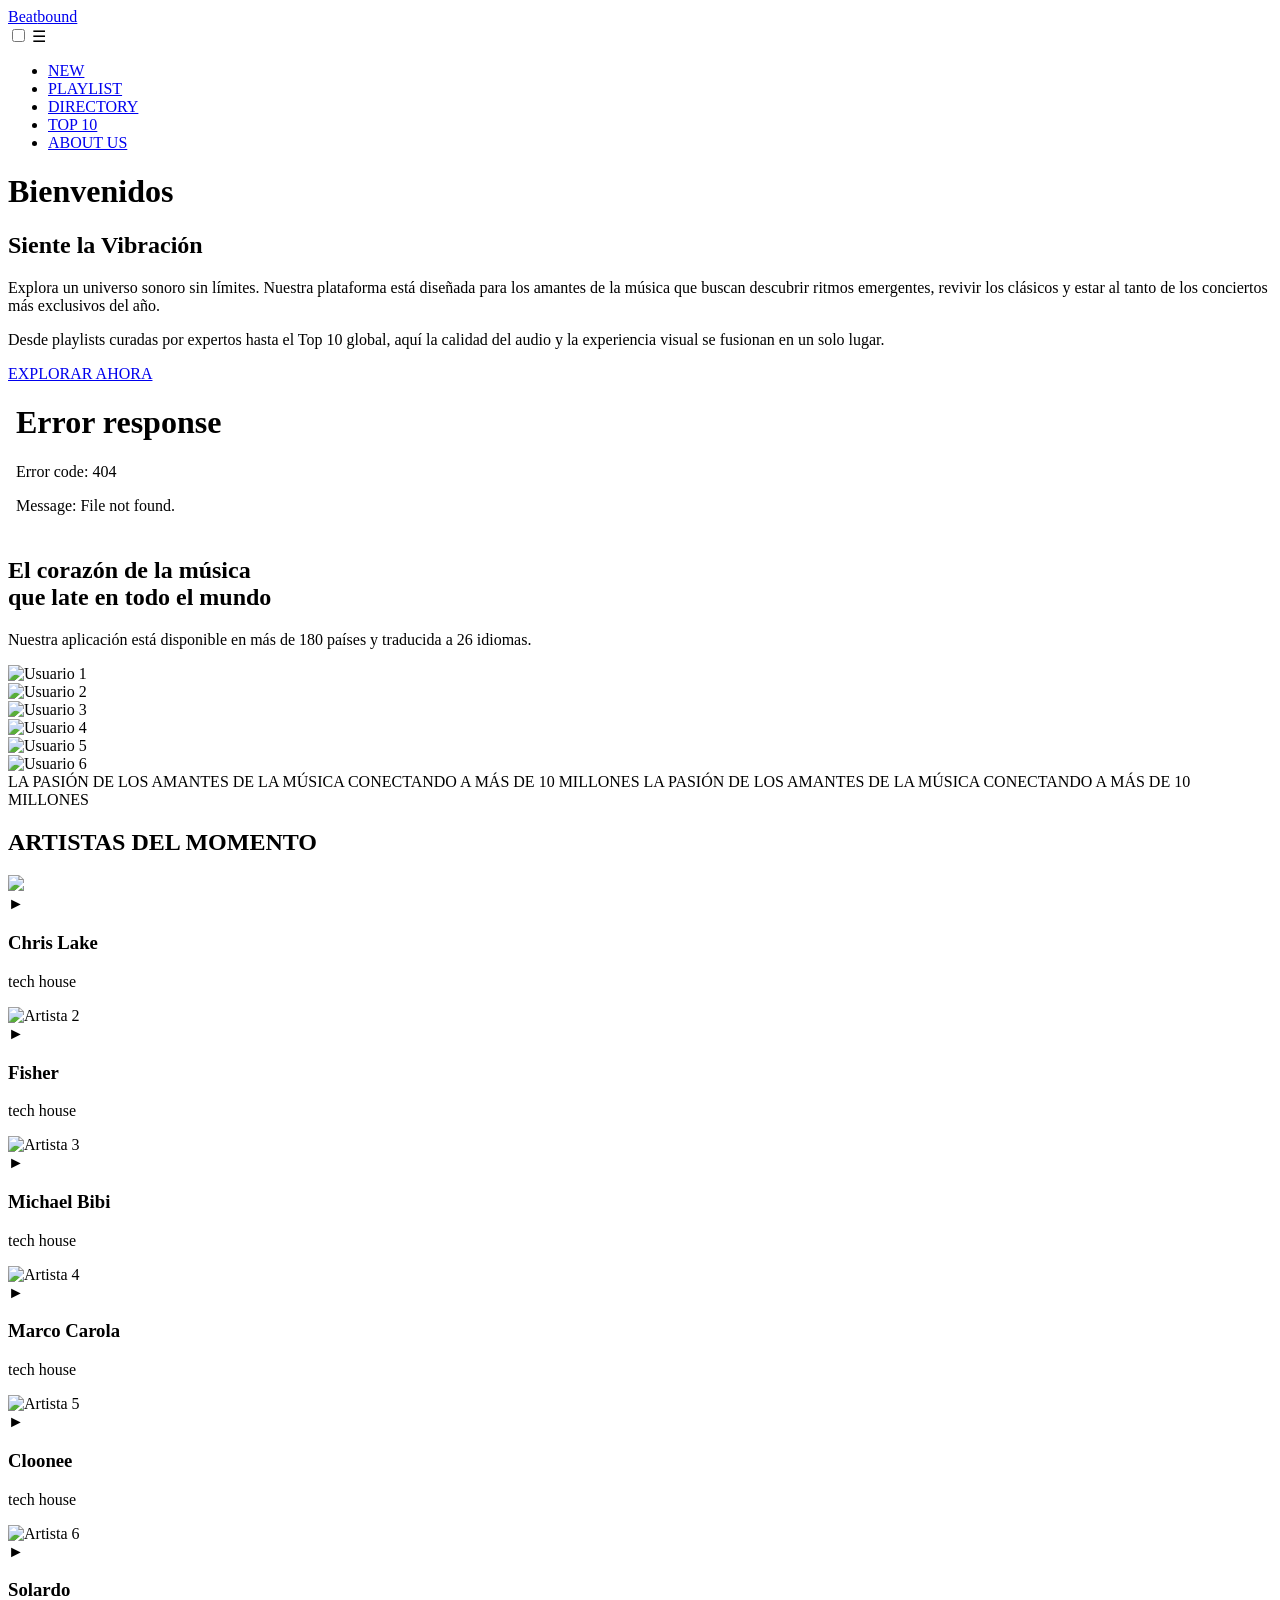
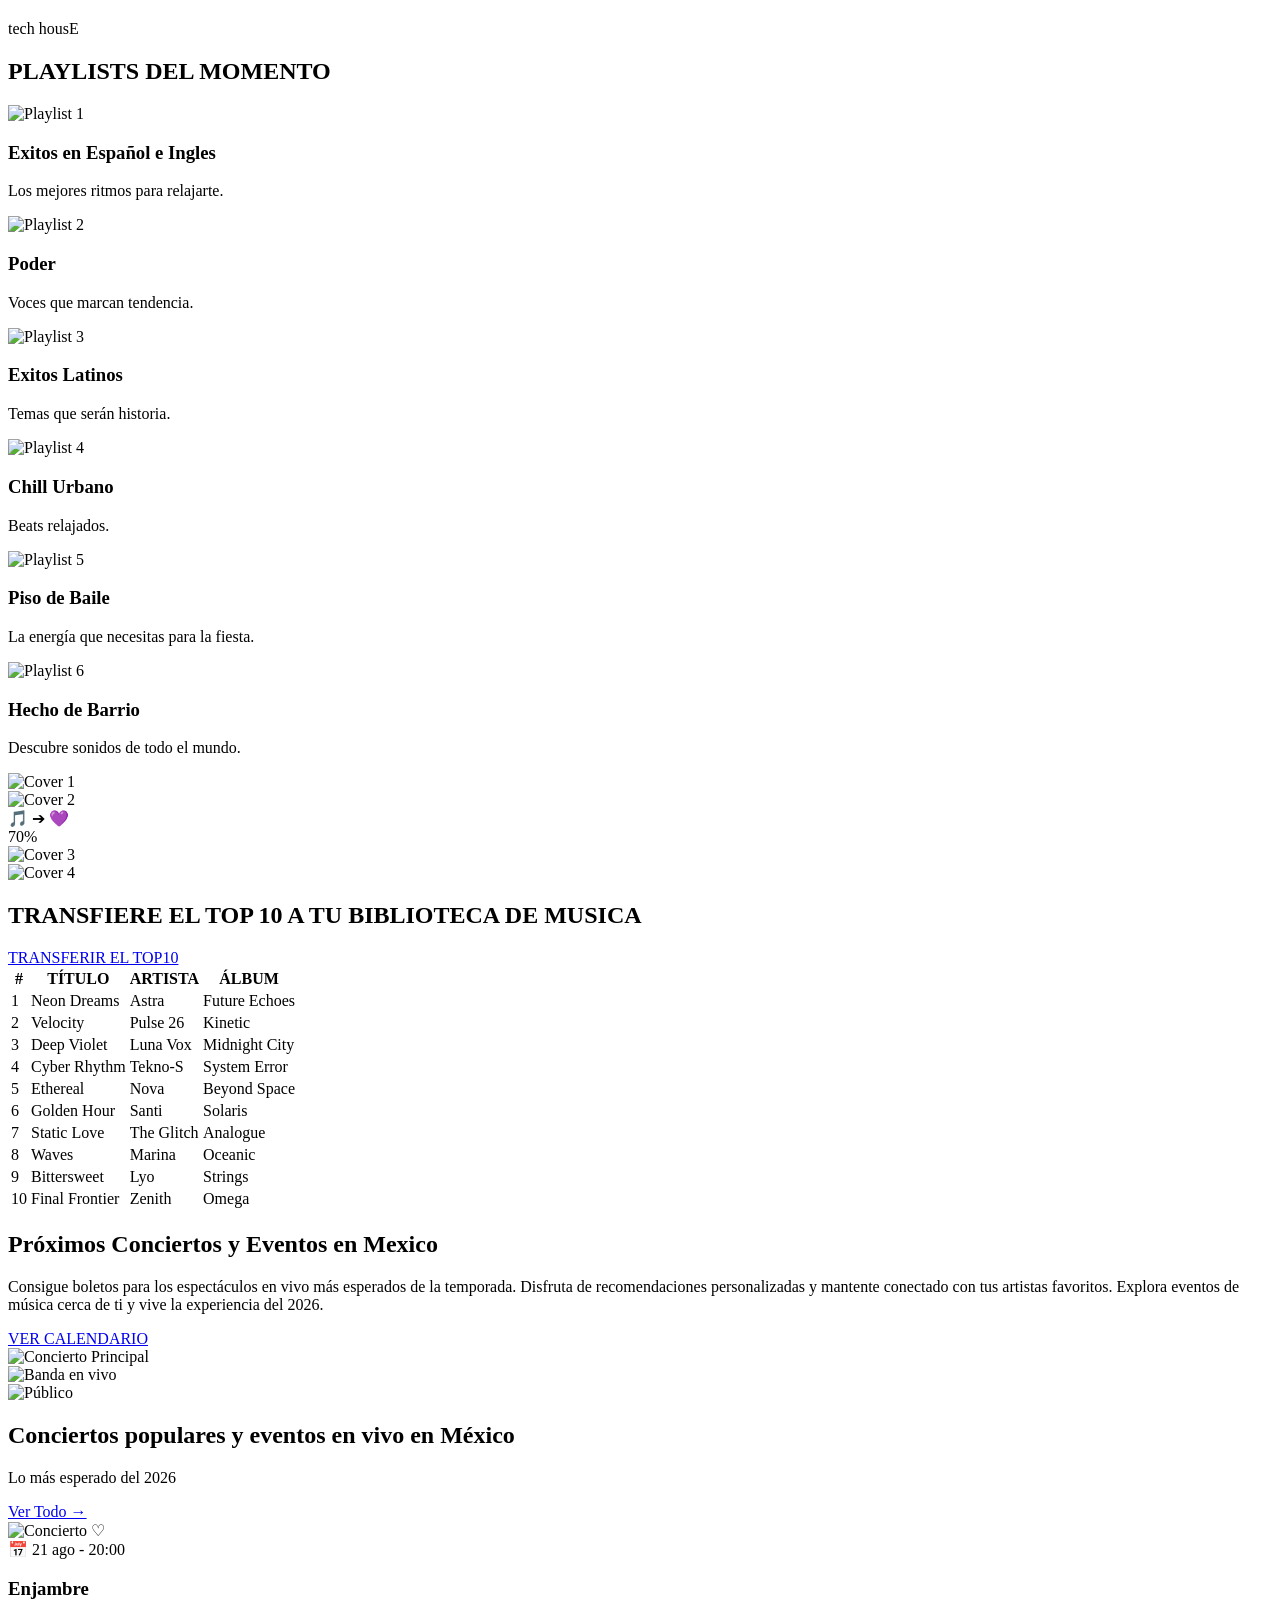
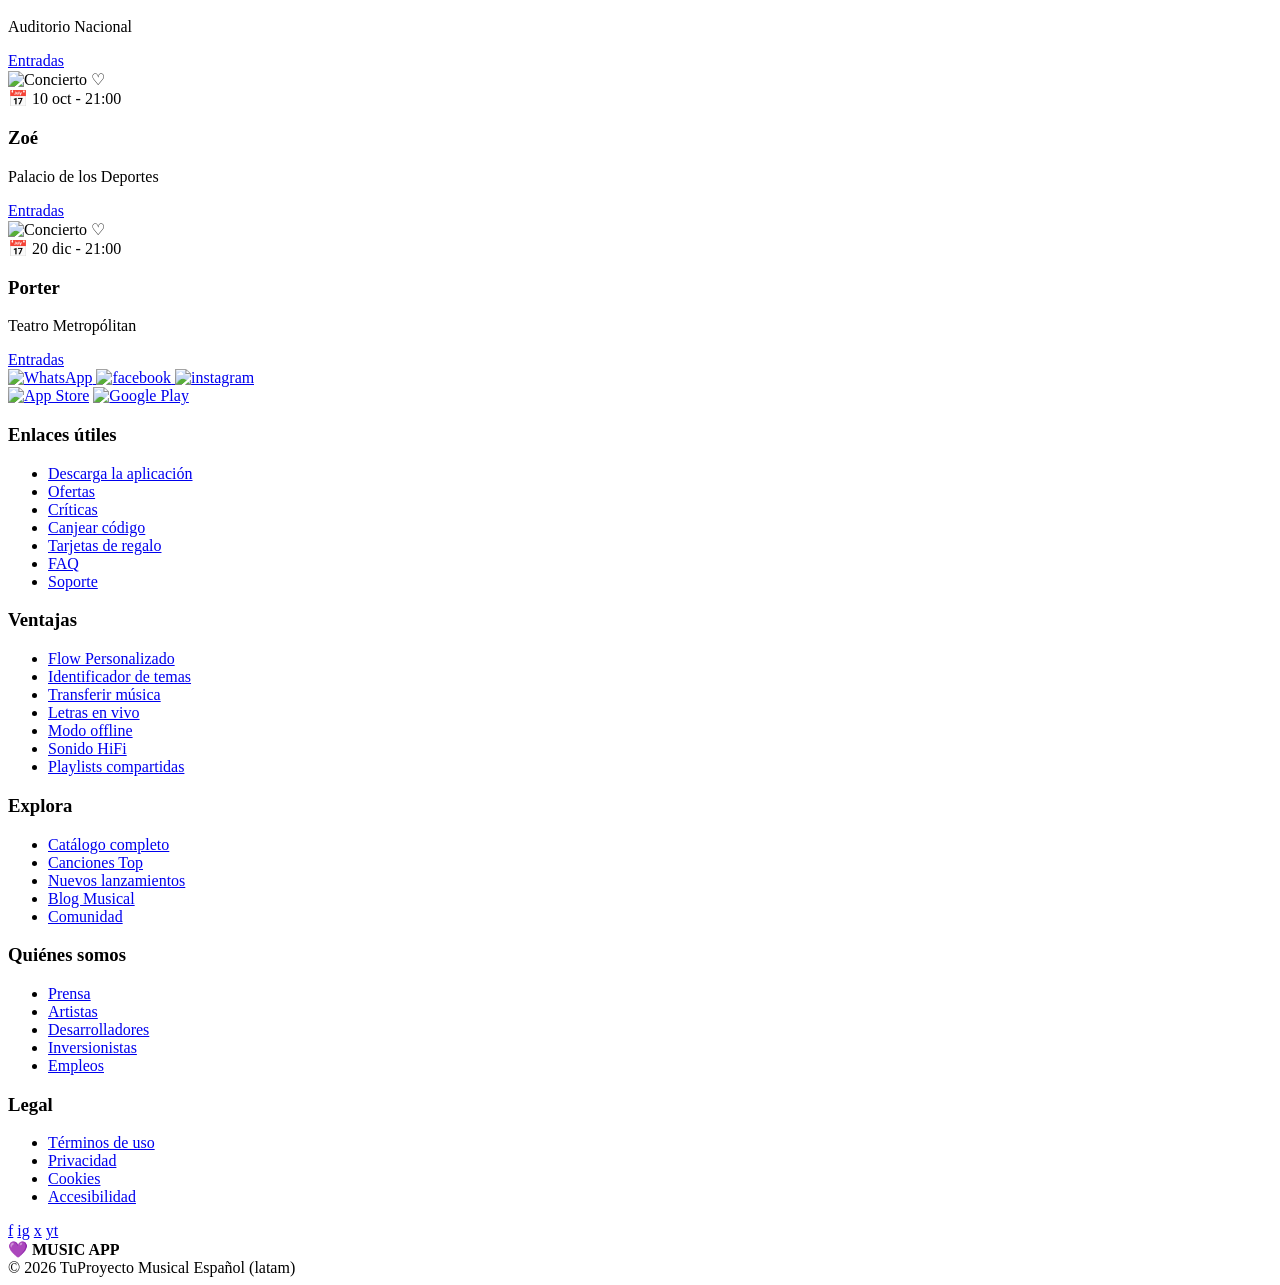
==== commit 422a2a85: "Add files via upload" ====
--- a/index.html
+++ b/index.html
@@ -11,19 +11,15 @@
     <link rel="stylesheet" href="CSS/TOP10.CSS">
     <link rel="stylesheet" href="CSS/conciertos.css">
     <link rel="stylesheet" href="CSS/pie copy.css">
-    <link rel="stylesheet" href="CSS/PLAYLIST.CSS"
+    <link rel="stylesheet" href="CSS/PLAYLIST.CSS">
+    <link rel="stylesheet" href="CSS/WATSS.CSS">
+    <link rel="stylesheet" href="CSS/facebook.css">
+    <link rel="stylesheet" href="CSS/insta.css">
+    <link rel="stylesheet" href="CSS/TOP10.CSS">
     <title>Document</title>
 </head>
 <body>
-  <!DOCTYPE html>
-<html lang="es">
-<head>
-    <meta charset="UTF-8">
-    <meta name="viewport" content="width=device-width, initial-scale=1.0">
-    <title>Menú Elegante Morado</title>
-    <link rel="stylesheet" href="style.css">
-</head>
-<body>
+
 
     <nav class="navbar">
         <div class="nav-container">
@@ -39,11 +35,10 @@
             <!-- Opciones del Menú -->
             <ul class="nav-links">
                 <li><a href="#">NEW</a></li>
-                <li><a href="#">PLAYLIST</a></li>
+                <li><a href="pestañapl.html">PLAYLIST</a></li>
                 <li><a href="#">DIRECTORY</a></li>
                 <li><a href="#">TOP 10</a></li>
-                <li><a href="#">CONCERTS</a></li>
-                <li><a href="#"class="btn-about us">ABOUT US</a></li>
+                <li><a href="pestañaus.html"class="btn-about us">ABOUT US</a></li>
             </ul>
         </div>
     </nav>
@@ -72,7 +67,7 @@
             <div class="video-wrapper">
                 <!-- Reemplaza el ID del video tras "embed/" por el tuyo -->
                 <iframe 
-                    src="VIDEOS/videoplayback.mp4" 
+                    src="VIDEOS/Spotify vs Apple Music vs YouTube Music vs Amazon Music vs Tidal y Deezer_ Comparativa 2025.mp4" 
                     title="Reproductor de música" 
                     frameborder="0" 
                     allow="accelerometer; autoplay; clipboard-write; encrypted-media; gyroscope; picture-in-picture" 
@@ -341,7 +336,7 @@
 
         <!-- Texto y Botón solicitado -->
         <div class="transfer-content">
-            <h1 class="transfer-title">TRANFIERE EL <span>TOP 10</span> A TU BIBLIOTECA DE MUSICA</h1>
+            <h1 class="transfer-title">TRANSFIERE EL <span>TOP 10</span> A TU BIBLIOTECA DE MUSICA</h1>
             <a href="#" class="transfer-btn">TRANSFERIR EL TOP10</a>
         </div>
 
@@ -423,58 +418,6 @@
                 
                 <!-- Tarjeta de ejemplo (Se repite 9 veces para completar las 3 filas) -->
                 <!-- Fila 1 -->
-                <div class="event-card">
-                    <div class="img-box">
-                        <img src="IMAGENES/gr1.jpg" alt="Concierto">
-                        <span class="heart-icon">&#9825;</span>
-                    </div>
-                    <div class="event-details">
-                        <span class="date">📅 15 may - 23:00</span>
-                        <h3>Grupo Mandingo</h3>
-                        <p class="location">"Xoxocotla, Ver."</p>
-                        <a href="#" class="btn-tickets">Entradas</a>
-                    </div>
-                </div>
-
-                <div class="event-card">
-                    <div class="img-box">
-                        <img src="IMAGENES/gr2.jpg" alt="Concierto">
-                        <span class="heart-icon">&#9825;</span>
-                    </div>
-                    <div class="event-details">
-                        <span class="date">📅 16 may - 19:00</span>
-                        <h3>Grupo Bronco</h3>
-                        <p class="location">Coliseo La Concordia</p>
-                        <a href="#" class="btn-tickets">Entradas</a>
-                    </div>
-                </div>
-
-                <div class="event-card">
-                    <div class="img-box">
-                        <img src="IMAGENES/gr3.jpg" alt="Concierto">
-                        <span class="heart-icon">&#9825;</span>
-                    </div>
-                    <div class="event-details">
-                        <span class="date">📅 21 may - 16:00</span>
-                        <h3>Samuray</h3>
-                        <p class="location">Palmarito Tochapan, Puebla</p>
-                        <a href="#" class="btn-tickets free">Entrada Gratuita</a>
-                    </div>
-                </div>
-
-                <!-- Fila 2 -->
-                <div class="event-card">
-                    <div class="img-box">
-                        <img src="IMAGENES/gr4.jpg" alt="Concierto">
-                        <span class="heart-icon">&#9825;</span>
-                    </div>
-                    <div class="event-details">
-                        <span class="date">📅 12 jun - 21:00</span>
-                        <h3>Julieta Venegas</h3>
-                        <p class="location">Auditorio Metropolitano</p>
-                        <a href="#" class="btn-tickets">Entradas</a>
-                    </div>
-                </div>
 
                 <div class="event-card">
                     <div class="img-box">
@@ -489,19 +432,6 @@
                     </div>
                 </div>
 
-                <div class="event-card">
-                    <div class="img-box">
-                        <img src="IMAGENES/gr6.webp" alt="Concierto">
-                        <span class="heart-icon">&#9825;</span>
-                    </div>
-                    <div class="event-details">
-                        <span class="date">📅 05 sep - 22:00</span>
-                        <h3>Banda MS</h3>
-                        <p class="location">Arena CDMX</p>
-                        <a href="#" class="btn-tickets">Entradas</a>
-                    </div>
-                </div>
-
                 <!-- Fila 3 -->
                 <div class="event-card">
                     <div class="img-box">
@@ -518,19 +448,6 @@
 
                 <div class="event-card">
                     <div class="img-box">
-                        <img src="IMAGENES/gr8.jpg" alt="Concierto">
-                        <span class="heart-icon">&#9825;</span>
-                    </div>
-                    <div class="event-details">
-                        <span class="date">📅 15 nov - 19:00</span>
-                        <h3>Caifanes</h3>
-                        <p class="location">Foro Sol</p>
-                        <a href="#" class="btn-tickets">Entradas</a>
-                    </div>
-                </div>
-
-                <div class="event-card">
-                    <div class="img-box">
                         <img src="IMAGENES/gr9.jpg" alt="Concierto">
                         <span class="heart-icon">&#9825;</span>
                     </div>
@@ -550,6 +467,17 @@
 
 
 </body>
+<a href=" https://api.whatsapp.com/send?phone=521234567890&text=Hola!%20Me%20gustaría%20recibir%20más%20información." class="boton" target="_blank">
+    <img src="https://upload.wikimedia.org/wikipedia/commons/6/6b/WhatsApp.svg" alt="WhatsApp">
+</a>
+
+<a href="https://www.facebook.com/login/?next=https%3A%2F%2Fwww.facebook.com%2F%3Flocale%3Des_LA" class="botonf">
+<img src="IMAGENES/icons8-facebook-nuevo-48.png" alt="facebook">
+</a>
+
+<a href="https://www.instagram.com/?hl=es" class="botoni">
+    <img src="IMAGENES/icons8-instagram-48.png" alt="instagram">
+</a>
 
 <footer class="main-footer">
     <div class="footer-container">
@@ -627,7 +555,7 @@
                 <a href="#">f</a>
                 <a href="#">ig</a>
                 <a href="#">x</a>
-                <a href="#">yt</a>
+                <a href="#">yt</a> 
             </div>
 
             <div class="footer-logo">
@@ -641,6 +569,7 @@
         </div>
 
     </div>
+
 </footer>
 </html>
 
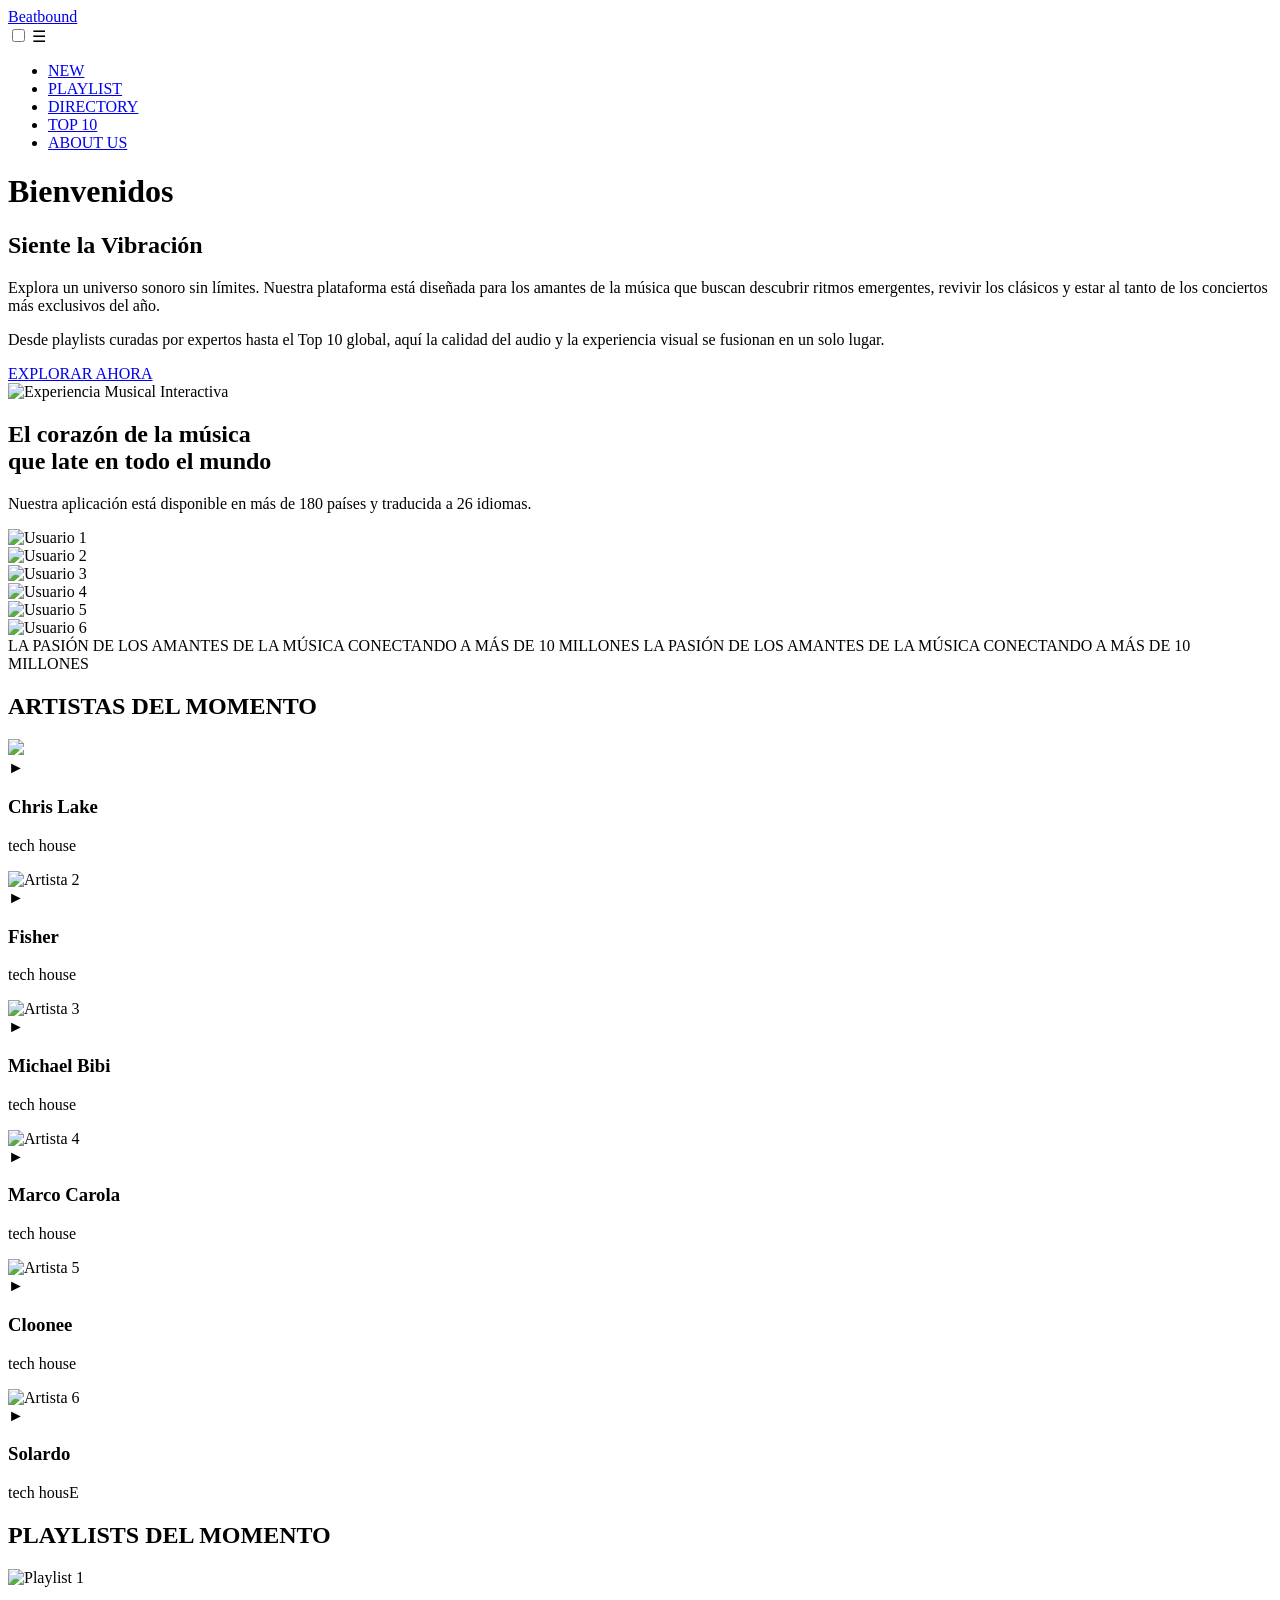
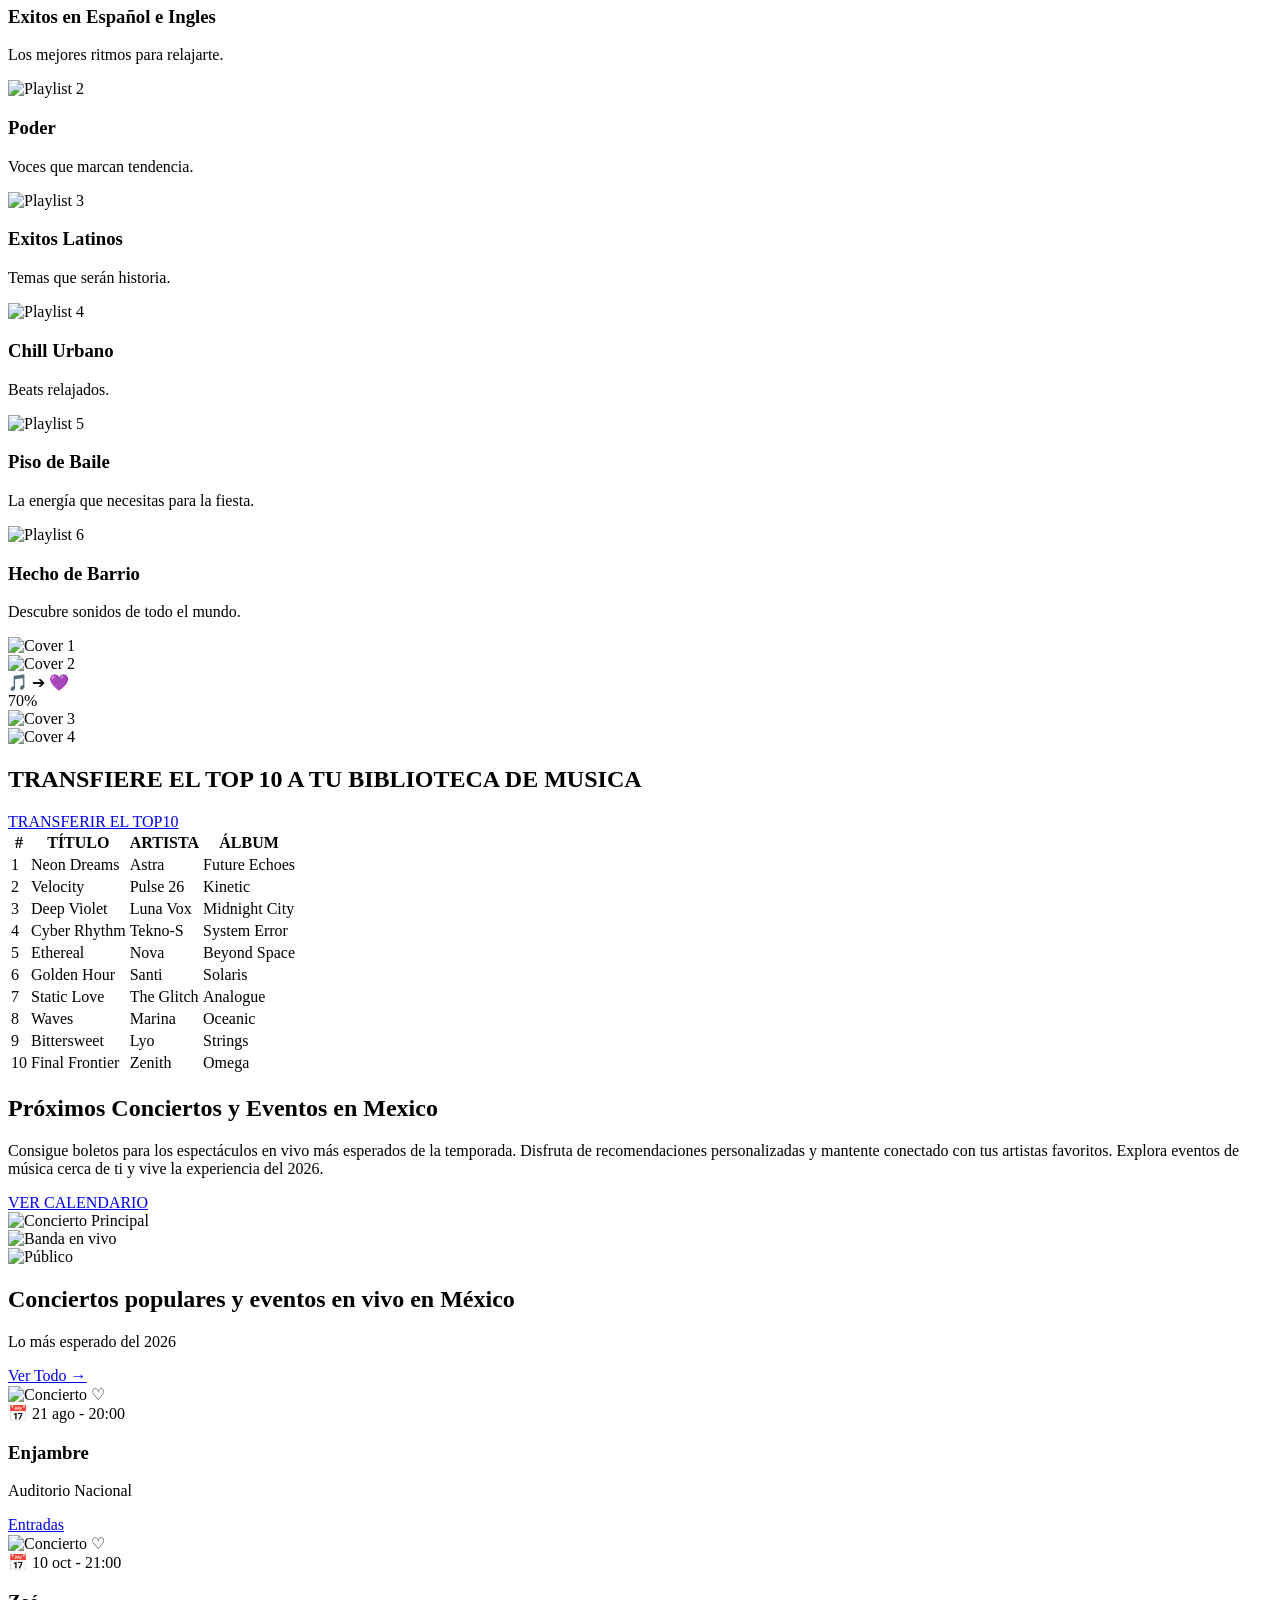
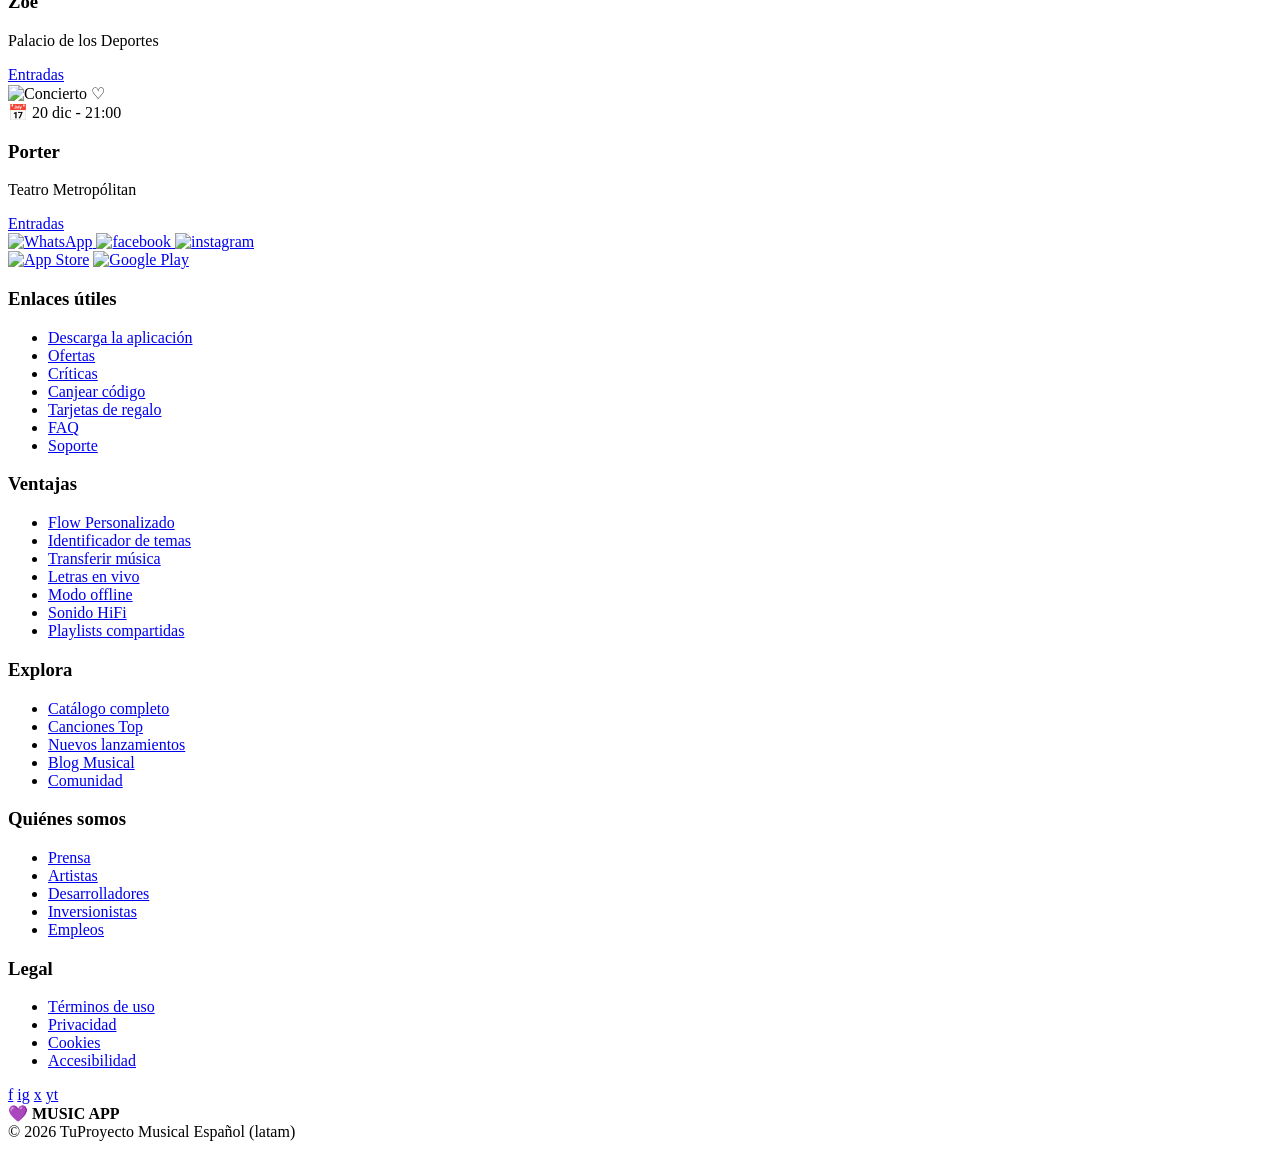
==== commit f3fff1de: "Add files via upload" ====
--- a/index.html
+++ b/index.html
@@ -62,18 +62,14 @@
             <a href="#" class="cta-button">EXPLORAR AHORA</a>
         </div>
 
-        <!-- Columna Derecha: Video -->
-        <div class="column-video">
-            <div class="video-wrapper">
-                <!-- Reemplaza el ID del video tras "embed/" por el tuyo -->
-                <iframe 
-                    src="VIDEOS/Spotify vs Apple Music vs YouTube Music vs Amazon Music vs Tidal y Deezer_ Comparativa 2025.mp4" 
-                    title="Reproductor de música" 
-                    frameborder="0" 
-                    allow="accelerometer; autoplay; clipboard-write; encrypted-media; gyroscope; picture-in-picture" 
-                    allowfullscreen>
-                </iframe>
-            </div>
+<div class="info-img-col">
+                <div class="img-frame">
+                    <!-- Reemplaza este enlace de marcador por tu imagen definitiva -->
+                    <img src="IMAGENES/IMAGENPRINCIPAL.png" alt="Experiencia Musical Interactiva">
+                    
+                    <!-- Efecto de resplandor morado perimetral de fondo -->
+                    <div class="ambient-glow"></div>
+                </div>
         </div>
     </div>
  </section>
